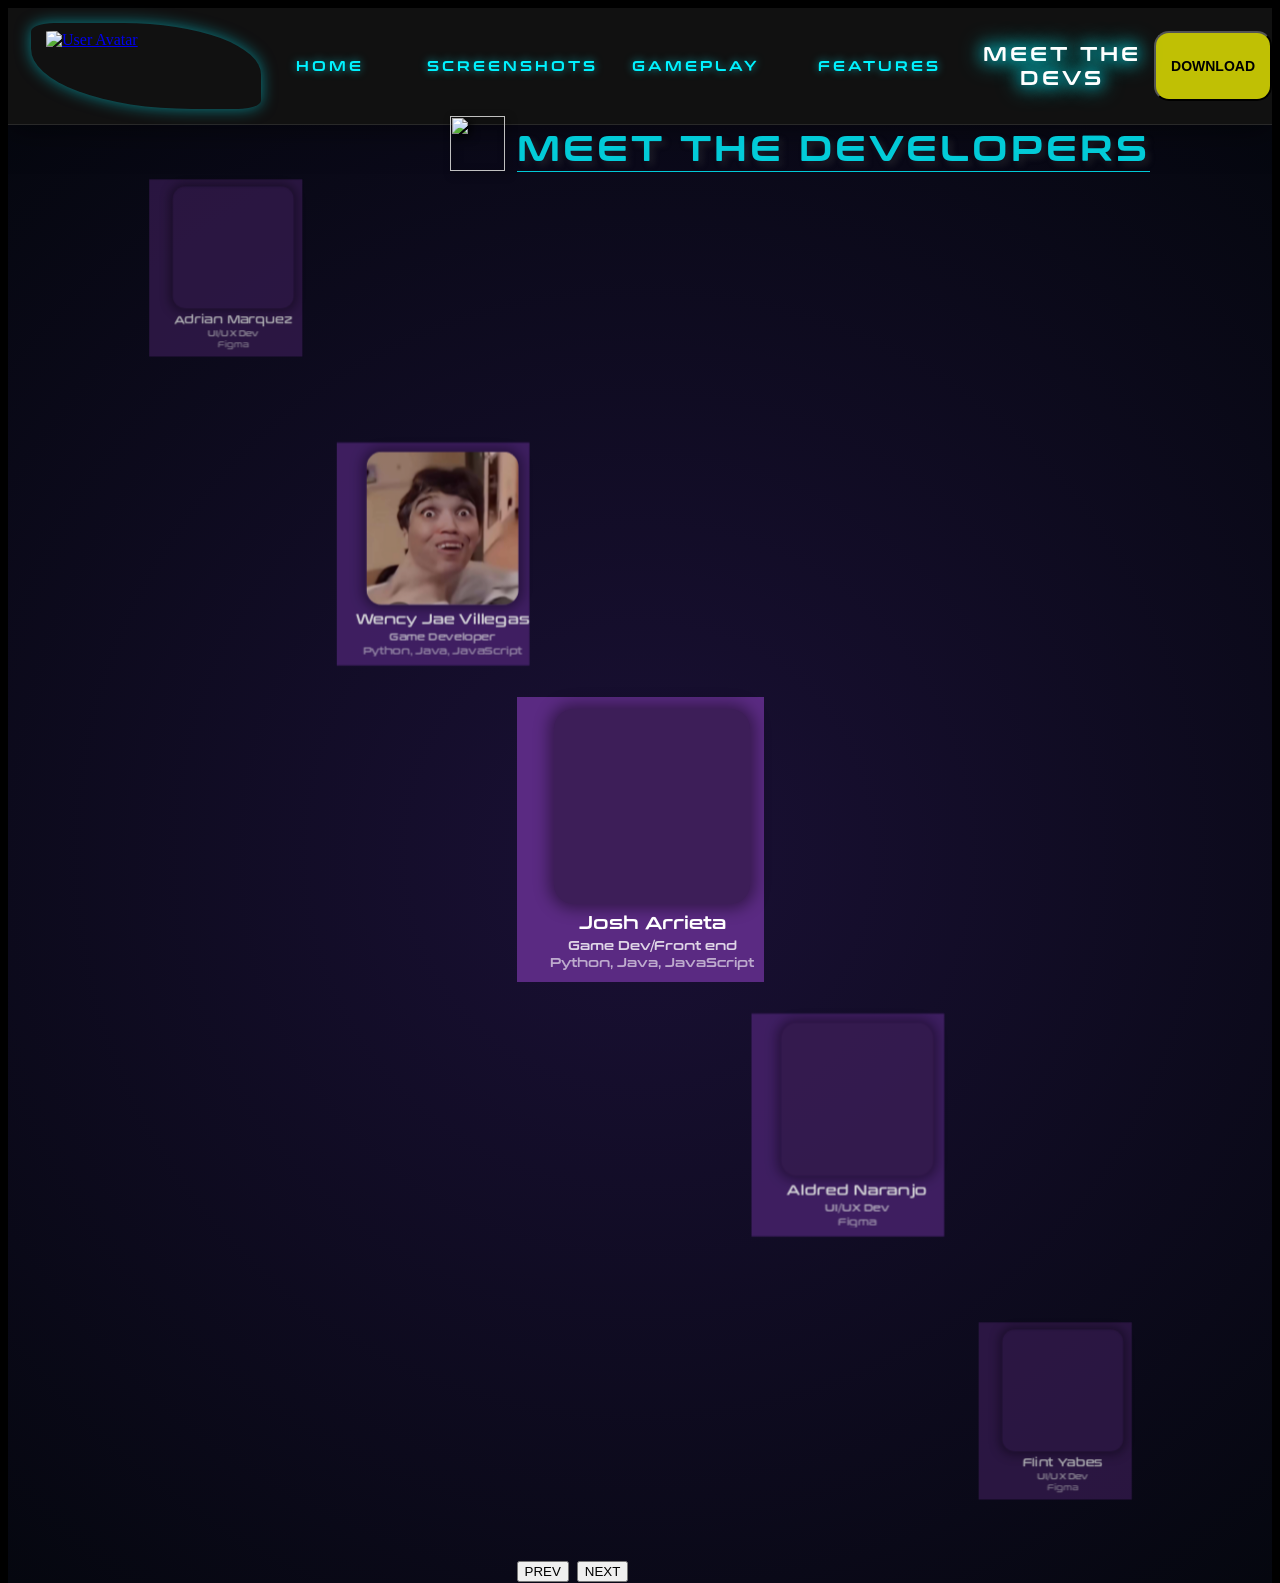
==== project/pages/devs.html @ 23be4c45 "Add files via upload" ====
<!DOCTYPE html>
<html lang="en">
<head>
    <meta charset="UTF-8">
    <meta name="viewport" content="width=device-width, initial-scale=1.0">
    <title>Tempest Vector | Screenshots</title>
    <link rel="stylesheet" href="../assets/css/main.css">
    <link rel="stylesheet" href="/assets/css/component.css">
</head>
<body>
    <header>
        <nav class="navbar">
            <div class="nav-avatar">
                <a href="../index.html"><img src="/assets/img/avatar.png" alt="User Avatar" class="avatar"></a>
            </div>

                <a href="../index.html" class="nav-link">Home<span></span></a>
                <a href="screenshot.html" class="nav-link ">Screenshots<span></span></a>
                <a href="/pages/gameplay.html" class="nav-link">Gameplay<span></span></a>
                <a href="/pages/features.html" class="nav-link ">Features<span></span></a>
                <a href="/pages/devs.html" class="nav-link active">Meet the Devs<span></span></a>

            <div class="dlbutton">
                <a href="#"><button type="button" class="download">DOWNLOAD</button></a>
            </div>
    </nav>
    </header>

    
    <section class="devs" >
        <div>
            <img src="/assets/img/devs-icon1.png" alt="" class="devs-icon">
            <h2 class="meetTheDevs">MEET THE DEVELOPERS</h2>
        </div>

        <div class="carousel-scene">
            <div class="carousel-track" id="track"></div>
            <div class="carousel-buttons">
            <button class="btn btn-prev" id="btn-prev">PREV</button>
            <button class="btn btn-next" id="btn-next">NEXT</button>
        </div>

    </section>
    <script src="../assets/js/main.js"></script>
</body>
</html>
---- project/assets/css/main.css ----
@font-face {
  font-family: 'Futuristic';
  src: url('../font/Conthrax-SemiBold.otf') format('opentype');
}

body {
    background-color: black;
    height: 100vh;
    overflow-x: hidden;
    max-width: 100%;
    /* Page transition styles */
    opacity: 0;
    transform: translateY(20px);
    transition: opacity 0.5s ease-in-out, transform 0.5s ease-in-out;
}

body.fade-in {
    opacity: 1;
    transform: translateY(0);
}

body.fade-out {
    opacity: 0;
    transform: translateY(-20px);
}

.navbar {
  display: flex;
  align-items: center;
  justify-content: space-evenly;
  background: rgba(100, 100, 100, 0.177); /* Very light transparent white */
  backdrop-filter: blur(50px); /* Blurs the background image behind the bar */
  border-bottom: 1px solid rgba(255, 255, 255, 0.1);
  
  padding: 15px 0;
  width: 100%;
  box-shadow: 0 4px 30px rgba(0, 0, 0, 0.5);
}
/* HEADER */
.nav-link {
  color: #00f2ff; /* Neon cyan color */
  text-decoration: none;
  font-family: 'Futuristic'; 
  font-size: 14px;
  text-transform: uppercase;
  letter-spacing: 3px; 
  flex: 1;
  text-align: center;
  transition: 0.3s;
  text-shadow: 0 0 8px rgba(0, 242, 255, 0.6);
  position: relative;
}

.nav-link span {
  position: absolute;
  top: 0;
  left: 0;
  width: 100%;
  height: 100%;
  z-index: -1;
  transform: scale(0);
  transition: 1s;
}

.nav-link:hover span {
  transform: scale(1);
}

.nav-link:hover, .nav-link.active {
  color: #fff;
  text-shadow: 0 0 15px #00f2ff, 0 0 25px #00f2ff;
  font-size: 20px;
}

.nav-avatar img {
  /* 
  border: 2px solid #00f2ff; #00f2ff original color */
  box-shadow: 0 0 15px rgba(0, 242, 255, 0.5);
  display: flex;
  width: 200px;
  height: 70px;
  border-radius: 10%;
  padding: 8px 15px;
  margin-left: 10%;
  border-top-right-radius: 60%;
  border-bottom-left-radius: 70%;
}

.avatar:hover{
  box-shadow: 0 0 15px rgb(0, 242, 255);
}

.download{
    padding: 15px;
    font-size: 14px;
    color: black;
    background-color: rgba(255, 255, 0, 0.736);
    border-radius: 15px;
    height: 70px;
    font-weight: bold;
    font-family: 'Futuristic' sans-serif;
}

.dlbutton {
  font-family: 'Futuristic' sans-serif;
}

.dlbutton:hover{
    background-color: white;
    font-weight: bold;
}

/* HERO SECTION */

.parallax{
  position: relative;
  display: flex;
  justify-content: center;
  align-items: center;
  height: 90vh;
  background: url('/assets/img/background-asset.png');
}

#logo{
  position: absolute;
  top: 20%;
  box-shadow: #fff;
  filter: drop-shadow(8px 8px 10px rgba(0, 0, 0, 0.29));
  pointer-events: none;
}

#ship{
  position: absolute;
  top: 55%;
  left: 30%;
  pointer-events: none;
  filter: drop-shadow(5px 5px 10px rgba(225, 255, 0, 0.264));
  transform: translateX(0)
}

/* ABOUT SECTION */

.parallax2{
  position: relative;
  display: flex;
  justify-content: center;
  align-items: center;
  height: 30vh;
  z-index: -1;
  background: radial-gradient(circle at center, #1a1035 0%, #05070f 100%);
}

#about{
  position: absolute;
  letter-spacing: 3px;
  top: 10%;
  left: 43%;
  font-family: 'Futuristic';
  text-shadow: 4px 4px 6px black;
  border-bottom: 1px solid;
  color: #00f2ffd4;
  text-shadow: 0 0 15px #000000, 0 0 25px #000000;
}

#description{
  color: white;
  font-family: 'Futuristic';
  font-size: 14px;
  letter-spacing: 2px;
  width: 900px;
  position: relative;
  right: 5%;
  text-shadow: 3px 3px 4px black;
  background: rgba(0,0,0,0.5);
  border: 1px solid rgba(0,255,255,0.2);
  padding: 15px;
  border-radius: 15px;
}

#info-icon{
  display: flex;
  width: 60px;
  height: 60px;
  position: absolute;
  top: 10%;
  left: 40%;
  filter: drop-shadow(3px 3px 4px rgb(0, 0, 0));
}

/* GAMEPLAY SECTION */

.parallax3{
  position: relative;
  display: flex;
  justify-content: center;
  align-items: center;
  height: 150vh;
  z-index: -1;

  background-color: #1a1035ad;
  background-image: linear-gradient(rgba(255,255,255,0.05) 1px, transparent 1px),
                  linear-gradient(90deg, rgba(255,255,255,0.05) 1px, transparent 1px);
  background-size: 40px 40px;
}

#gameplay{
  position: absolute;
  letter-spacing: 3px;
  top: 5%;
  left: 43%;
  font-family: 'Futuristic';
  text-shadow: 4px 4px 6px black;
  border-bottom: 1px solid;
  color: #00f2ffd4;
  text-shadow: 0 0 15px #000000, 0 0 25px #000000;  
}

#game{
  display: flex;
  width: 60px;
  height: 60px;
  position: absolute;
  top: 5%;
  left: 40%;
  filter: drop-shadow(3px 3px 4px rgb(0, 0, 0));
}

.gif1{
  box-shadow: 0 0 15px rgba(0, 242, 255, 0.5);
  display: flex;
  padding: 8px 15px;
  margin-left: 10%;
  border: 2px solid #00f2ff;
  position: absolute;
  left: 0%;
  top: 20%;
}

.gif2{
  box-shadow: 0 0 15px rgba(0, 242, 255, 0.5);
  display: flex;
  padding: 8px 15px;
  margin-left: 10%;
  border: 2px solid #ffffff;
  position: absolute;
  right: 10%;
  top: 20%;
}

.gif3{
  box-shadow: 0 0 15px rgba(0, 242, 255, 0.5);
  display: flex;
  padding: 8px 15px;
  margin-left: 10%;
  border: 2px solid yellow;
  position: relative;
  top: 25%;
  right: 5%;

}

/* DEVELOPERS SECTION */
.devs{
  background-color: #150E2B;
  background: radial-gradient(circle at center, #1a1035 0%, #05070f 100%);
  min-height: 100vh; 
  display: flex; 
  justify-content: center; 
  align-items: center; 
  color: white; 
  font-family: 'Futuristic'; 
  font-size: 24px;
}

.devs h2{
  display: flex;
  position: absolute;
  letter-spacing: 3px;
  top: 10%;
  left: 50;
  font-family: 'Futuristic';
  text-shadow: 4px 4px 6px rgba(70, 70, 70, 0.33);
  border-bottom: 1px solid;
  color: #00f2ffd4;
}

.devs-icon{
  display: flex;
  width: 55px;
  height: 55px;
  position: absolute;
  top: 12%;
  left: 35%;
  filter: drop-shadow(3px 3px 4px black) ;
}
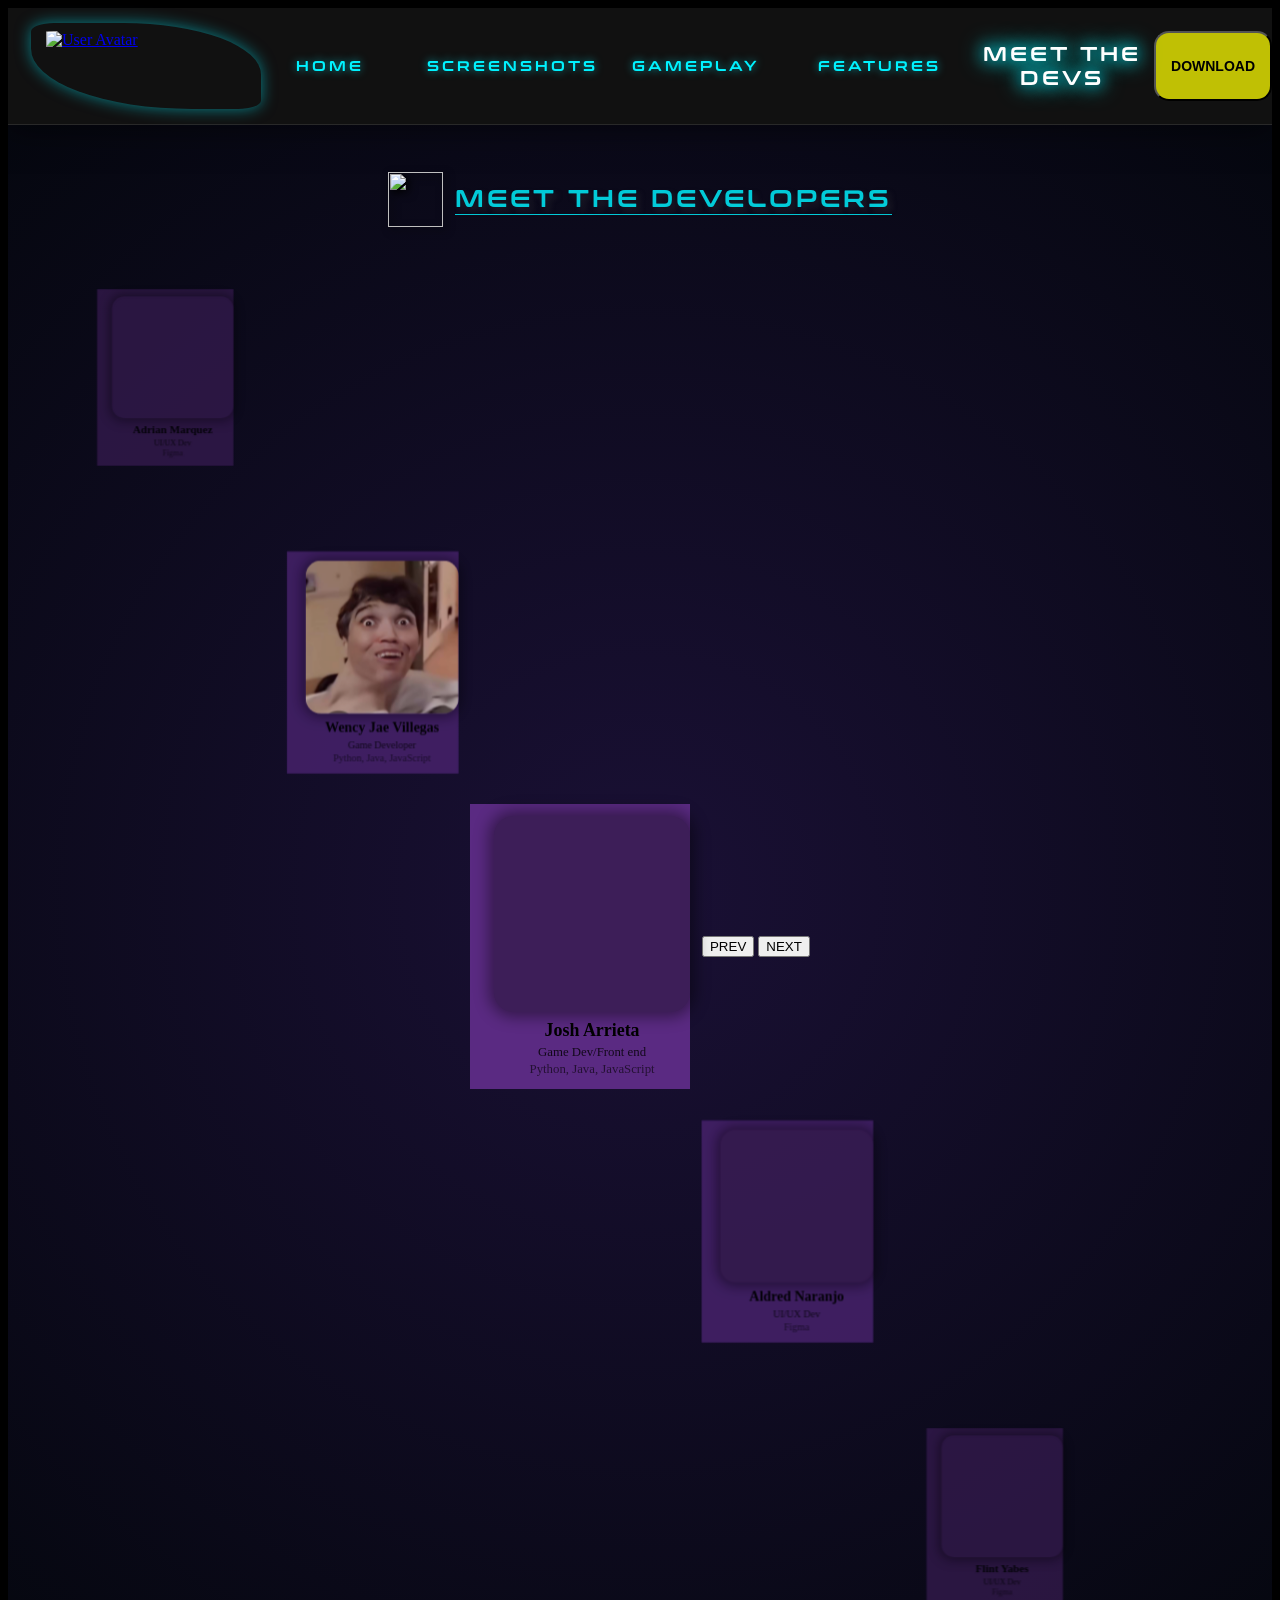
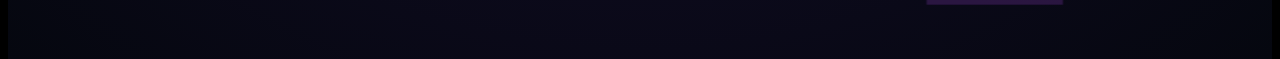
==== commit 81fa6a45: "no bugs I  HOPE" ====
--- a/project/pages/devs.html
+++ b/project/pages/devs.html
@@ -3,7 +3,7 @@
 <head>
     <meta charset="UTF-8">
     <meta name="viewport" content="width=device-width, initial-scale=1.0">
-    <title>Tempest Vector | Screenshots</title>
+    <title>Tempest Vector | Meet The Devs</title>
     <link rel="stylesheet" href="../assets/css/main.css">
     <link rel="stylesheet" href="/assets/css/component.css">
 </head>
@@ -36,8 +36,9 @@
         <div class="carousel-scene">
             <div class="carousel-track" id="track"></div>
             <div class="carousel-buttons">
-            <button class="btn btn-prev" id="btn-prev">PREV</button>
-            <button class="btn btn-next" id="btn-next">NEXT</button>
+                <button class="btn btn-prev" id="btn-prev">PREV</button>
+                <button class="btn btn-next" id="btn-next">NEXT</button>
+            </div>
         </div>
 
     </section>
--- a/project/assets/css/main.css
+++ b/project/assets/css/main.css
@@ -122,20 +122,22 @@
 }
 
 #logo{
-  position: absolute;
-  top: 20%;
+  margin-bottom: 20%;
   box-shadow: #fff;
   filter: drop-shadow(8px 8px 10px rgba(0, 0, 0, 0.29));
   pointer-events: none;
-}
+  transform: scale(0.80);
+}
+
 
 #ship{
-  position: absolute;
-  top: 55%;
-  left: 30%;
+  margin-top: 250px;
   pointer-events: none;
   filter: drop-shadow(5px 5px 10px rgba(225, 255, 0, 0.264));
-  transform: translateX(0)
+  transform: translateX(0);
+  transform: scale(0.80);
+  position: absolute;
+  
 }
 
 /* ABOUT SECTION */
@@ -149,33 +151,50 @@
   z-index: -1;
   background: radial-gradient(circle at center, #1a1035 0%, #05070f 100%);
 }
-
-#about{
+.aboutBox{
+  display: flex;
   position: absolute;
+  justify-content: center;
+  align-items: center;
+  gap: 12px;
+  top: 10%;
+}
+
+.aboutBox h2{
   letter-spacing: 3px;
-  top: 10%;
-  left: 43%;
   font-family: 'Futuristic';
   text-shadow: 4px 4px 6px black;
   border-bottom: 1px solid;
   color: #00f2ffd4;
   text-shadow: 0 0 15px #000000, 0 0 25px #000000;
-}
-
-#description{
+  display: flex;
+  border-bottom: 1px solid;
+}
+
+.aboutBox img{
+  display: flex;
+  width: 55px;
+  height: 55px;
+  filter: drop-shadow(3px 3px 4px black);
+}
+
+.parallax2 p{
   color: white;
   font-family: 'Futuristic';
   font-size: 14px;
   letter-spacing: 2px;
   width: 900px;
   position: relative;
-  right: 5%;
   text-shadow: 3px 3px 4px black;
   background: rgba(0,0,0,0.5);
   border: 1px solid rgba(0,255,255,0.2);
   padding: 15px;
   border-radius: 15px;
-}
+  min-width: 450px;
+  max-width: 1080px;
+  margin-top: 5%;
+}
+
 
 #info-icon{
   display: flex;
@@ -187,6 +206,8 @@
   filter: drop-shadow(3px 3px 4px rgb(0, 0, 0));
 }
 
+
+
 /* GAMEPLAY SECTION */
 
 .parallax3{
@@ -194,8 +215,8 @@
   display: flex;
   justify-content: center;
   align-items: center;
-  height: 150vh;
-  z-index: -1;
+  flex-direction: column;
+  padding: 60px 0;
 
   background-color: #1a1035ad;
   background-image: linear-gradient(rgba(255,255,255,0.05) 1px, transparent 1px),
@@ -203,81 +224,199 @@
   background-size: 40px 40px;
 }
 
-#gameplay{
-  position: absolute;
+.gameplay{
+  display: flex;
+  justify-content: center;
+  align-items: center;
+  gap: 12px;
+  padding-top: 20px;
+  margin-top: 30px;
+}
+
+.gameplay img{
+  display: flex;
+  width: 55px;
+  height: 55px;
+  filter: drop-shadow(3px 3px 4px black);
+}
+
+.gameplay h2{
   letter-spacing: 3px;
-  top: 5%;
-  left: 43%;
   font-family: 'Futuristic';
   text-shadow: 4px 4px 6px black;
   border-bottom: 1px solid;
   color: #00f2ffd4;
-  text-shadow: 0 0 15px #000000, 0 0 25px #000000;  
-}
-
-#game{
-  display: flex;
-  width: 60px;
-  height: 60px;
-  position: absolute;
-  top: 5%;
-  left: 40%;
-  filter: drop-shadow(3px 3px 4px rgb(0, 0, 0));
-}
-
-.gif1{
+  text-shadow: 0 0 15px #000000, 0 0 25px #000000;
+  display: flex;
+  border-bottom: 1px solid;
+}
+
+
+.gif-container {
+  display: flex;
+  justify-content: center;
+  gap: 20px;
+  flex-wrap: wrap; /* allows wrapping */
+  padding: 20px;
+  margin-top: 20px;
+}
+
+.gif-item {
+  width: 100%;
+  max-width: 500px;
+  height: auto;
+  border: 2px solid #00f2ff;
   box-shadow: 0 0 15px rgba(0, 242, 255, 0.5);
-  display: flex;
-  padding: 8px 15px;
-  margin-left: 10%;
-  border: 2px solid #00f2ff;
-  position: absolute;
-  left: 0%;
-  top: 20%;
-}
-
-.gif2{
-  box-shadow: 0 0 15px rgba(0, 242, 255, 0.5);
-  display: flex;
-  padding: 8px 15px;
-  margin-left: 10%;
-  border: 2px solid #ffffff;
-  position: absolute;
-  right: 10%;
-  top: 20%;
-}
-
-.gif3{
-  box-shadow: 0 0 15px rgba(0, 242, 255, 0.5);
-  display: flex;
-  padding: 8px 15px;
-  margin-left: 10%;
-  border: 2px solid yellow;
-  position: relative;
-  top: 25%;
-  right: 5%;
-
+}
+
+.meetDevs{
+  display: flex;
+  margin-top: 10px;
+}
+.meetDevs a{
+  text-decoration: none;
+  position: relative;
+  display: flex;
+}
+
+.meet-button:active{
+  transform: scale(0.87);
+}
+.meet-button:hover{
+  background: #00f2ff92;
+}
+
+.meet-button{
+  display: flex;
+  padding: 20px;
+  background-color: rgba(255, 255, 0, 0.843);
+  font-weight: bold;
+  border-radius: 8px;
+  font-family: 'Futuristic';
+}
+
+
+
+:root {
+    --accent-color: #00f2ff;
+    --bg-dark: #0a0a0c;
+}
+
+.features-container {
+    padding: 100px 10%;
+    background: var(--bg-dark);
+    overflow-x: hidden;
+}
+
+.feature-card {
+    display: flex;
+    align-items: center;
+    justify-content: space-between;
+    margin-bottom: 200px;
+    gap: 80px;
+    
+    /* Initial state for reveal */
+    opacity: 0;
+    transform: translateY(50px);
+    transition: all 1s cubic-bezier(0.2, 0.6, 0.3, 1);
+}
+
+/* Reveal class triggered by JS */
+.feature-card.active-scroll {
+    opacity: 1;
+    transform: translateY(0);
+}
+
+/* Alternate items */
+.feature-card:nth-child(even) {
+    flex-direction: row-reverse;
+}
+
+/* Default: Image on Right, Content on Left -> Align Text Right */
+.feature-content {
+    flex: 1;
+    font-family: 'Futuristic', sans-serif;
+    color: white;
+    text-align: right; /* Default alignment */
+}
+
+.feature-card:nth-child(even) .feature-content {
+    text-align: left;
+}
+
+/* Alternate: Image on Left, Content on Right -> Align Text Left */
+.feature-card:nth-child(even) .feature-content {
+    text-align: left;
+}
+
+/* Responsive adjustment: Center text on mobile devices */
+@media (max-width: 968px) {
+    .feature-content, 
+    .feature-card:nth-child(even) .feature-content {
+        text-align: center;
+    }
+}
+
+.feature-content h2 {
+    font-size: 2.5rem;
+    color: var(--accent-color);
+    text-transform: uppercase;
+    margin-bottom: 20px;
+    text-shadow: 0 0 15px rgba(0, 242, 255, 0.5);
+}
+
+.feature-content p {
+    font-size: 1.1rem;
+    line-height: 1.6;
+    color: #ccc;
+}
+
+.feature-media {
+    flex: 1;
+    position: relative;
+    perspective: 1000px;
+}
+
+.feature-media img {
+    width: 100%;
+    border-radius: 12px;
+    border: 1px solid rgba(0, 242, 255, 0.2);
+    box-shadow: 0 10px 30px rgba(0, 0, 0, 0.8);
+    will-change: transform;
+}
+
+@media (max-width: 968px) {
+    .feature-card, .feature-card:nth-child(even) {
+        flex-direction: column;
+        text-align: center;
+        margin-bottom: 100px;
+    }
 }
 
 /* DEVELOPERS SECTION */
+.devs > div{
+  top: 20px; 
+  left: 50%;
+  display: flex;
+  align-items: center;
+  gap: 12px;
+}
 .devs{
   background-color: #150E2B;
   background: radial-gradient(circle at center, #1a1035 0%, #05070f 100%);
   min-height: 100vh; 
-  display: flex; 
-  justify-content: center; 
-  align-items: center; 
-  color: white; 
-  font-family: 'Futuristic'; 
-  font-size: 24px;
+  display: flex;
+  flex-direction: column;
+  align-items: center;
+  justify-content: flex-start; 
+  padding-top: 40px;           
+  min-height: 100vh;
+  margin-bottom: 50px;
 }
 
 .devs h2{
   display: flex;
-  position: absolute;
   letter-spacing: 3px;
-  top: 10%;
-  left: 50;
   font-family: 'Futuristic';
   text-shadow: 4px 4px 6px rgba(70, 70, 70, 0.33);
   border-bottom: 1px solid;
@@ -288,8 +427,6 @@
   display: flex;
   width: 55px;
   height: 55px;
-  position: absolute;
-  top: 12%;
-  left: 35%;
   filter: drop-shadow(3px 3px 4px black) ;
-}+}
+
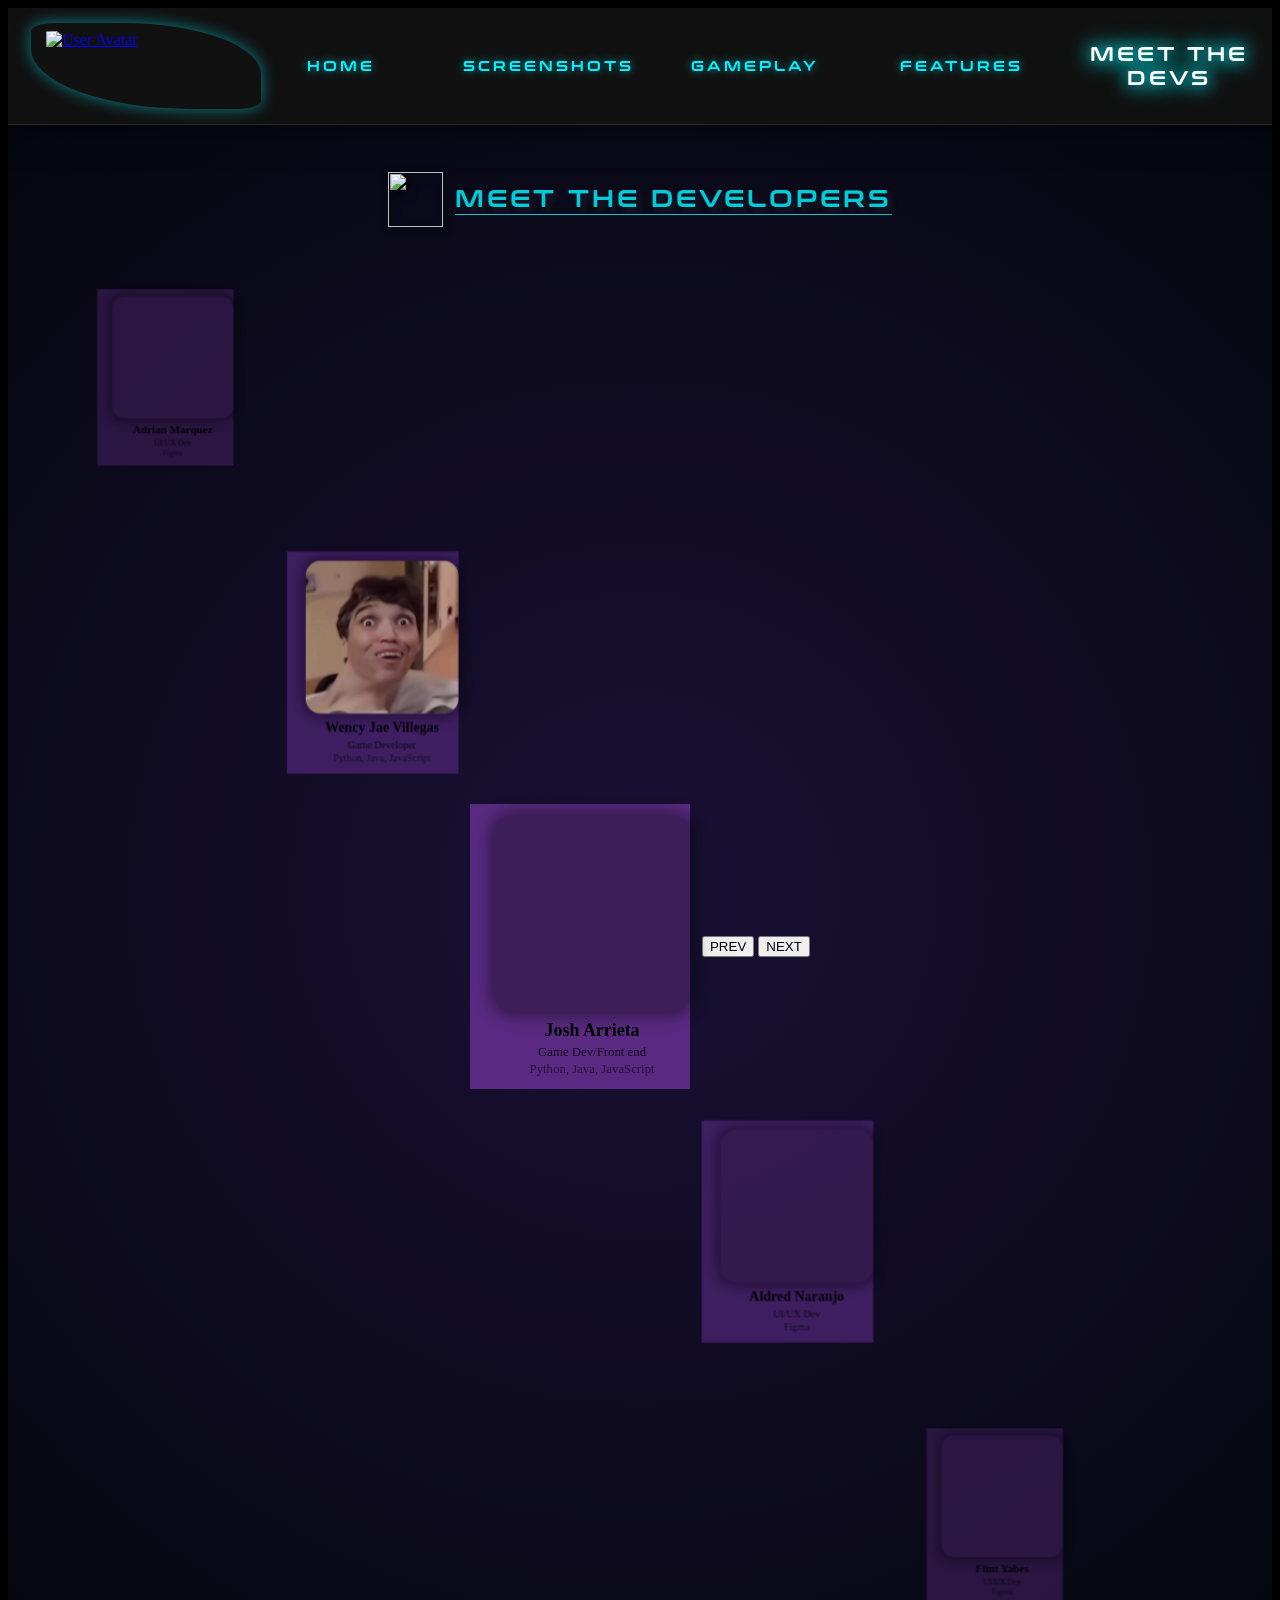
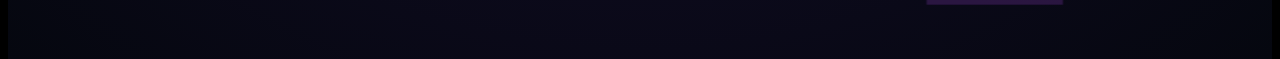
==== commit 254d4279: "Add files via upload" ====
--- a/project/pages/devs.html
+++ b/project/pages/devs.html
@@ -20,9 +20,7 @@
                 <a href="/pages/features.html" class="nav-link ">Features<span></span></a>
                 <a href="/pages/devs.html" class="nav-link active">Meet the Devs<span></span></a>
 
-            <div class="dlbutton">
-                <a href="#"><button type="button" class="download">DOWNLOAD</button></a>
-            </div>
+            
     </nav>
     </header>
 
--- a/project/assets/css/main.css
+++ b/project/assets/css/main.css
@@ -90,25 +90,24 @@
   box-shadow: 0 0 15px rgb(0, 242, 255);
 }
 
-.download{
-    padding: 15px;
-    font-size: 14px;
-    color: black;
-    background-color: rgba(255, 255, 0, 0.736);
-    border-radius: 15px;
-    height: 70px;
-    font-weight: bold;
-    font-family: 'Futuristic' sans-serif;
-}
-
-.dlbutton {
-  font-family: 'Futuristic' sans-serif;
-}
-
-.dlbutton:hover{
-    background-color: white;
-    font-weight: bold;
-}
+.play-button{
+  padding: 20px;
+  background-color: #00FFA3;
+  color: #0A0A0A;
+  border-radius: 8px;
+  letter-spacing: 4px;
+  font-family: 'Futuristic';
+  font-weight: bold;
+}
+
+.play-button:hover{
+  box-shadow: 0 0 15px #37ff14;
+}
+
+.play-button:active{
+  transform: scale(0.97)
+}
+
 
 /* HERO SECTION */
 
@@ -283,16 +282,17 @@
   transform: scale(0.87);
 }
 .meet-button:hover{
-  background: #00f2ff92;
+  box-shadow: 0 0 15px 5px rgba(0, 213, 255, 0.327);
 }
 
 .meet-button{
   display: flex;
-  padding: 20px;
-  background-color: rgba(255, 255, 0, 0.843);
+  padding: 12px;
+  background-color: #00E5FF;
   font-weight: bold;
   border-radius: 8px;
   font-family: 'Futuristic';
+  box-shadow: 10px 10px 5px rgba(0, 0, 0, 0.3);
 }
 
 
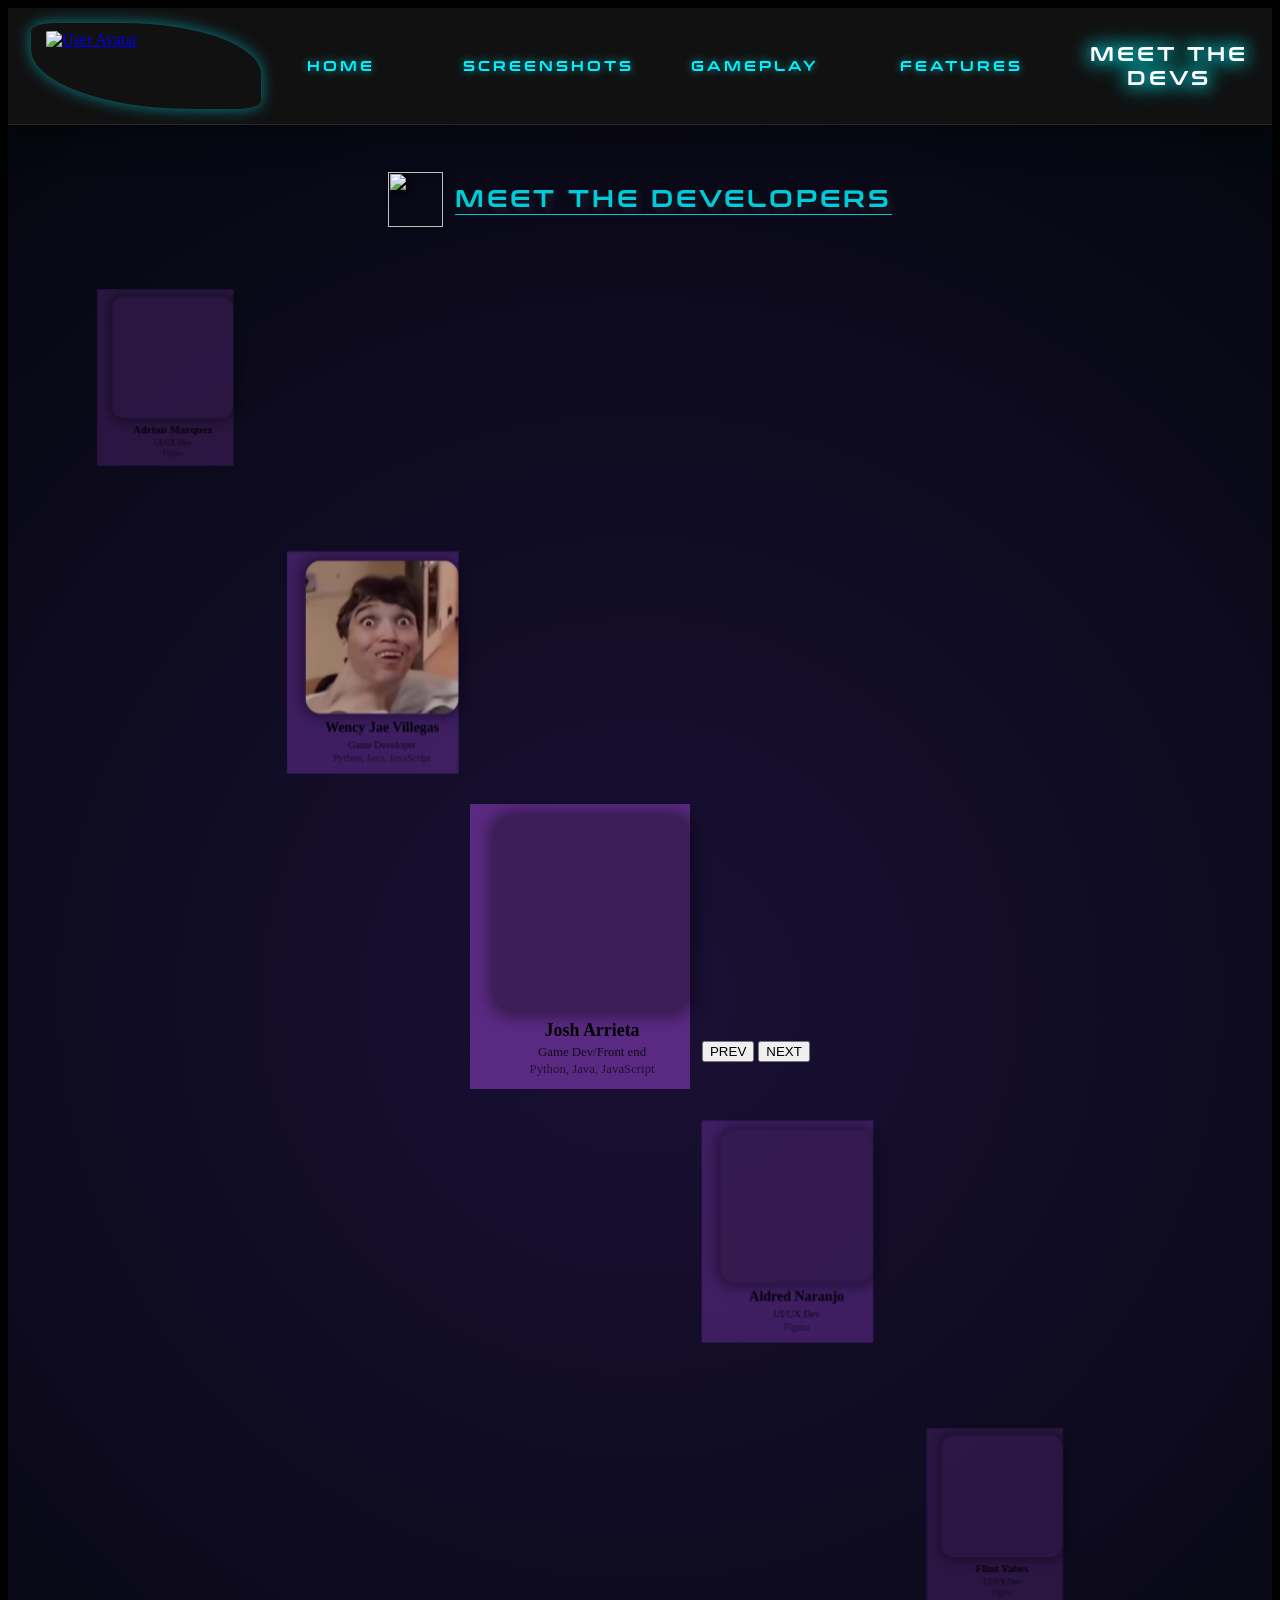
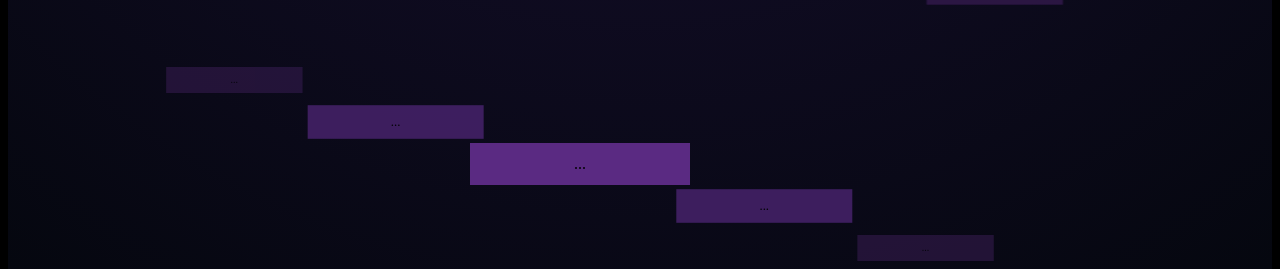
==== commit e9e576c8: "added enemies below" ====
--- a/project/pages/devs.html
+++ b/project/pages/devs.html
@@ -1,45 +1,45 @@
-<!DOCTYPE html>
-<html lang="en">
-<head>
-    <meta charset="UTF-8">
-    <meta name="viewport" content="width=device-width, initial-scale=1.0">
-    <title>Tempest Vector | Meet The Devs</title>
-    <link rel="stylesheet" href="../assets/css/main.css">
-    <link rel="stylesheet" href="/assets/css/component.css">
-</head>
-<body>
-    <header>
-        <nav class="navbar">
-            <div class="nav-avatar">
-                <a href="../index.html"><img src="/assets/img/avatar.png" alt="User Avatar" class="avatar"></a>
-            </div>
-
-                <a href="../index.html" class="nav-link">Home<span></span></a>
-                <a href="screenshot.html" class="nav-link ">Screenshots<span></span></a>
-                <a href="/pages/gameplay.html" class="nav-link">Gameplay<span></span></a>
-                <a href="/pages/features.html" class="nav-link ">Features<span></span></a>
-                <a href="/pages/devs.html" class="nav-link active">Meet the Devs<span></span></a>
-
-            
-    </nav>
-    </header>
-
-    
-    <section class="devs" >
-        <div>
-            <img src="/assets/img/devs-icon1.png" alt="" class="devs-icon">
-            <h2 class="meetTheDevs">MEET THE DEVELOPERS</h2>
-        </div>
-
-        <div class="carousel-scene">
-            <div class="carousel-track" id="track"></div>
-            <div class="carousel-buttons">
-                <button class="btn btn-prev" id="btn-prev">PREV</button>
-                <button class="btn btn-next" id="btn-next">NEXT</button>
-            </div>
-        </div>
-
-    </section>
-    <script src="../assets/js/main.js"></script>
-</body>
-</html>
+<!DOCTYPE html>
+<html lang="en">
+<head>
+    <meta charset="UTF-8">
+    <meta name="viewport" content="width=device-width, initial-scale=1.0">
+    <title>Tempest Vector | Meet The Devs</title>
+    <link rel="stylesheet" href="../assets/css/main.css">
+    <link rel="stylesheet" href="/assets/css/component.css">
+</head>
+<body>
+    <header>
+        <nav class="navbar">
+            <div class="nav-avatar">
+                <a href="../index.html"><img src="/assets/img/avatar.png" alt="User Avatar" class="avatar"></a>
+            </div>
+
+                <a href="../index.html" class="nav-link">Home<span></span></a>
+                <a href="screenshot.html" class="nav-link ">Screenshots<span></span></a>
+                <a href="/pages/gameplay.html" class="nav-link">Gameplay<span></span></a>
+                <a href="/pages/features.html" class="nav-link ">Features<span></span></a>
+                <a href="/pages/devs.html" class="nav-link active">Meet the Devs<span></span></a>
+
+            
+    </nav>
+    </header>
+
+    
+    <section class="devs" >
+        <div>
+            <img src="/assets/img/devs-icon1.png" alt="" class="devs-icon">
+            <h2 class="meetTheDevs">MEET THE DEVELOPERS</h2>
+        </div>
+
+        <div class="carousel-scene">
+            <div class="carousel-track" id="track"></div>
+            <div class="carousel-buttons">
+                <button class="btn btn-prev" id="btn-prev">PREV</button>
+                <button class="btn btn-next" id="btn-next">NEXT</button>
+            </div>
+        </div>
+
+    </section>
+    <script src="../assets/js/main.js"></script>
+</body>
+</html>
--- a/project/assets/css/main.css
+++ b/project/assets/css/main.css
@@ -1,432 +1,499 @@
-@font-face {
-  font-family: 'Futuristic';
-  src: url('../font/Conthrax-SemiBold.otf') format('opentype');
-}
-
-body {
-    background-color: black;
-    height: 100vh;
-    overflow-x: hidden;
-    max-width: 100%;
-    /* Page transition styles */
-    opacity: 0;
-    transform: translateY(20px);
-    transition: opacity 0.5s ease-in-out, transform 0.5s ease-in-out;
-}
-
-body.fade-in {
-    opacity: 1;
-    transform: translateY(0);
-}
-
-body.fade-out {
-    opacity: 0;
-    transform: translateY(-20px);
-}
-
-.navbar {
-  display: flex;
-  align-items: center;
-  justify-content: space-evenly;
-  background: rgba(100, 100, 100, 0.177); /* Very light transparent white */
-  backdrop-filter: blur(50px); /* Blurs the background image behind the bar */
-  border-bottom: 1px solid rgba(255, 255, 255, 0.1);
-  
-  padding: 15px 0;
-  width: 100%;
-  box-shadow: 0 4px 30px rgba(0, 0, 0, 0.5);
-}
-/* HEADER */
-.nav-link {
-  color: #00f2ff; /* Neon cyan color */
-  text-decoration: none;
-  font-family: 'Futuristic'; 
-  font-size: 14px;
-  text-transform: uppercase;
-  letter-spacing: 3px; 
-  flex: 1;
-  text-align: center;
-  transition: 0.3s;
-  text-shadow: 0 0 8px rgba(0, 242, 255, 0.6);
-  position: relative;
-}
-
-.nav-link span {
-  position: absolute;
-  top: 0;
-  left: 0;
-  width: 100%;
-  height: 100%;
-  z-index: -1;
-  transform: scale(0);
-  transition: 1s;
-}
-
-.nav-link:hover span {
-  transform: scale(1);
-}
-
-.nav-link:hover, .nav-link.active {
-  color: #fff;
-  text-shadow: 0 0 15px #00f2ff, 0 0 25px #00f2ff;
-  font-size: 20px;
-}
-
-.nav-avatar img {
-  /* 
-  border: 2px solid #00f2ff; #00f2ff original color */
-  box-shadow: 0 0 15px rgba(0, 242, 255, 0.5);
-  display: flex;
-  width: 200px;
-  height: 70px;
-  border-radius: 10%;
-  padding: 8px 15px;
-  margin-left: 10%;
-  border-top-right-radius: 60%;
-  border-bottom-left-radius: 70%;
-}
-
-.avatar:hover{
-  box-shadow: 0 0 15px rgb(0, 242, 255);
-}
-
-.play-button{
-  padding: 20px;
-  background-color: #00FFA3;
-  color: #0A0A0A;
-  border-radius: 8px;
-  letter-spacing: 4px;
-  font-family: 'Futuristic';
-  font-weight: bold;
-}
-
-.play-button:hover{
-  box-shadow: 0 0 15px #37ff14;
-}
-
-.play-button:active{
-  transform: scale(0.97)
-}
-
-
-/* HERO SECTION */
-
-.parallax{
-  position: relative;
-  display: flex;
-  justify-content: center;
-  align-items: center;
-  height: 90vh;
-  background: url('/assets/img/background-asset.png');
-}
-
-#logo{
-  margin-bottom: 20%;
-  box-shadow: #fff;
-  filter: drop-shadow(8px 8px 10px rgba(0, 0, 0, 0.29));
-  pointer-events: none;
-  transform: scale(0.80);
-}
-
-
-#ship{
-  margin-top: 250px;
-  pointer-events: none;
-  filter: drop-shadow(5px 5px 10px rgba(225, 255, 0, 0.264));
-  transform: translateX(0);
-  transform: scale(0.80);
-  position: absolute;
-  
-}
-
-/* ABOUT SECTION */
-
-.parallax2{
-  position: relative;
-  display: flex;
-  justify-content: center;
-  align-items: center;
-  height: 30vh;
-  z-index: -1;
-  background: radial-gradient(circle at center, #1a1035 0%, #05070f 100%);
-}
-.aboutBox{
-  display: flex;
-  position: absolute;
-  justify-content: center;
-  align-items: center;
-  gap: 12px;
-  top: 10%;
-}
-
-.aboutBox h2{
-  letter-spacing: 3px;
-  font-family: 'Futuristic';
-  text-shadow: 4px 4px 6px black;
-  border-bottom: 1px solid;
-  color: #00f2ffd4;
-  text-shadow: 0 0 15px #000000, 0 0 25px #000000;
-  display: flex;
-  border-bottom: 1px solid;
-}
-
-.aboutBox img{
-  display: flex;
-  width: 55px;
-  height: 55px;
-  filter: drop-shadow(3px 3px 4px black);
-}
-
-.parallax2 p{
-  color: white;
-  font-family: 'Futuristic';
-  font-size: 14px;
-  letter-spacing: 2px;
-  width: 900px;
-  position: relative;
-  text-shadow: 3px 3px 4px black;
-  background: rgba(0,0,0,0.5);
-  border: 1px solid rgba(0,255,255,0.2);
-  padding: 15px;
-  border-radius: 15px;
-  min-width: 450px;
-  max-width: 1080px;
-  margin-top: 5%;
-}
-
-
-#info-icon{
-  display: flex;
-  width: 60px;
-  height: 60px;
-  position: absolute;
-  top: 10%;
-  left: 40%;
-  filter: drop-shadow(3px 3px 4px rgb(0, 0, 0));
-}
-
-
-
-/* GAMEPLAY SECTION */
-
-.parallax3{
-  position: relative;
-  display: flex;
-  justify-content: center;
-  align-items: center;
-  flex-direction: column;
-  padding: 60px 0;
-
-  background-color: #1a1035ad;
-  background-image: linear-gradient(rgba(255,255,255,0.05) 1px, transparent 1px),
-                  linear-gradient(90deg, rgba(255,255,255,0.05) 1px, transparent 1px);
-  background-size: 40px 40px;
-}
-
-.gameplay{
-  display: flex;
-  justify-content: center;
-  align-items: center;
-  gap: 12px;
-  padding-top: 20px;
-  margin-top: 30px;
-}
-
-.gameplay img{
-  display: flex;
-  width: 55px;
-  height: 55px;
-  filter: drop-shadow(3px 3px 4px black);
-}
-
-.gameplay h2{
-  letter-spacing: 3px;
-  font-family: 'Futuristic';
-  text-shadow: 4px 4px 6px black;
-  border-bottom: 1px solid;
-  color: #00f2ffd4;
-  text-shadow: 0 0 15px #000000, 0 0 25px #000000;
-  display: flex;
-  border-bottom: 1px solid;
-}
-
-
-.gif-container {
-  display: flex;
-  justify-content: center;
-  gap: 20px;
-  flex-wrap: wrap; /* allows wrapping */
-  padding: 20px;
-  margin-top: 20px;
-}
-
-.gif-item {
-  width: 100%;
-  max-width: 500px;
-  height: auto;
-  border: 2px solid #00f2ff;
-  box-shadow: 0 0 15px rgba(0, 242, 255, 0.5);
-}
-
-.meetDevs{
-  display: flex;
-  margin-top: 10px;
-}
-.meetDevs a{
-  text-decoration: none;
-  position: relative;
-  display: flex;
-}
-
-.meet-button:active{
-  transform: scale(0.87);
-}
-.meet-button:hover{
-  box-shadow: 0 0 15px 5px rgba(0, 213, 255, 0.327);
-}
-
-.meet-button{
-  display: flex;
-  padding: 12px;
-  background-color: #00E5FF;
-  font-weight: bold;
-  border-radius: 8px;
-  font-family: 'Futuristic';
-  box-shadow: 10px 10px 5px rgba(0, 0, 0, 0.3);
-}
-
-
-
-:root {
-    --accent-color: #00f2ff;
-    --bg-dark: #0a0a0c;
-}
-
-.features-container {
-    padding: 100px 10%;
-    background: var(--bg-dark);
-    overflow-x: hidden;
-}
-
-.feature-card {
-    display: flex;
-    align-items: center;
-    justify-content: space-between;
-    margin-bottom: 200px;
-    gap: 80px;
-    
-    /* Initial state for reveal */
-    opacity: 0;
-    transform: translateY(50px);
-    transition: all 1s cubic-bezier(0.2, 0.6, 0.3, 1);
-}
-
-/* Reveal class triggered by JS */
-.feature-card.active-scroll {
-    opacity: 1;
-    transform: translateY(0);
-}
-
-/* Alternate items */
-.feature-card:nth-child(even) {
-    flex-direction: row-reverse;
-}
-
-/* Default: Image on Right, Content on Left -> Align Text Right */
-.feature-content {
-    flex: 1;
-    font-family: 'Futuristic', sans-serif;
-    color: white;
-    text-align: right; /* Default alignment */
-}
-
-.feature-card:nth-child(even) .feature-content {
-    text-align: left;
-}
-
-/* Alternate: Image on Left, Content on Right -> Align Text Left */
-.feature-card:nth-child(even) .feature-content {
-    text-align: left;
-}
-
-/* Responsive adjustment: Center text on mobile devices */
-@media (max-width: 968px) {
-    .feature-content, 
-    .feature-card:nth-child(even) .feature-content {
-        text-align: center;
-    }
-}
-
-.feature-content h2 {
-    font-size: 2.5rem;
-    color: var(--accent-color);
-    text-transform: uppercase;
-    margin-bottom: 20px;
-    text-shadow: 0 0 15px rgba(0, 242, 255, 0.5);
-}
-
-.feature-content p {
-    font-size: 1.1rem;
-    line-height: 1.6;
-    color: #ccc;
-}
-
-.feature-media {
-    flex: 1;
-    position: relative;
-    perspective: 1000px;
-}
-
-.feature-media img {
-    width: 100%;
-    border-radius: 12px;
-    border: 1px solid rgba(0, 242, 255, 0.2);
-    box-shadow: 0 10px 30px rgba(0, 0, 0, 0.8);
-    will-change: transform;
-}
-
-@media (max-width: 968px) {
-    .feature-card, .feature-card:nth-child(even) {
-        flex-direction: column;
-        text-align: center;
-        margin-bottom: 100px;
-    }
-}
-
-/* DEVELOPERS SECTION */
-.devs > div{
-  top: 20px; 
-  left: 50%;
-  display: flex;
-  align-items: center;
-  gap: 12px;
-}
-.devs{
-  background-color: #150E2B;
-  background: radial-gradient(circle at center, #1a1035 0%, #05070f 100%);
-  min-height: 100vh; 
-  display: flex;
-  flex-direction: column;
-  align-items: center;
-  justify-content: flex-start; 
-  padding-top: 40px;           
-  min-height: 100vh;
-  margin-bottom: 50px;
-}
-
-.devs h2{
-  display: flex;
-  letter-spacing: 3px;
-  font-family: 'Futuristic';
-  text-shadow: 4px 4px 6px rgba(70, 70, 70, 0.33);
-  border-bottom: 1px solid;
-  color: #00f2ffd4;
-}
-
-.devs-icon{
-  display: flex;
-  width: 55px;
-  height: 55px;
-  filter: drop-shadow(3px 3px 4px black) ;
-}
-
+@font-face {
+  font-family: 'Futuristic';
+  src: url('../font/Conthrax-SemiBold.otf') format('opentype');
+}
+
+body {
+    background-color: black;
+    height: 100vh;
+    overflow-x: hidden;
+    max-width: 100%;
+    /* Page transition styles */
+    opacity: 0;
+    transform: translateY(20px);
+    transition: opacity 0.5s ease-in-out, transform 0.5s ease-in-out;
+}
+
+body.fade-in {
+    opacity: 1;
+    transform: translateY(0);
+}
+
+body.fade-out {
+    opacity: 0;
+    transform: translateY(-20px);
+}
+
+.navbar {
+  display: flex;
+  align-items: center;
+  justify-content: space-evenly;
+  background: rgba(100, 100, 100, 0.177); /* Very light transparent white */
+  backdrop-filter: blur(50px); /* Blurs the background image behind the bar */
+  border-bottom: 1px solid rgba(255, 255, 255, 0.1);
+  
+  padding: 15px 0;
+  width: 100%;
+  box-shadow: 0 4px 30px rgba(0, 0, 0, 0.5);
+}
+/* HEADER */
+.nav-link {
+  color: #00f2ff; /* Neon cyan color */
+  text-decoration: none;
+  font-family: 'Futuristic'; 
+  font-size: 14px;
+  text-transform: uppercase;
+  letter-spacing: 3px; 
+  flex: 1;
+  text-align: center;
+  transition: 0.3s;
+  text-shadow: 0 0 8px rgba(0, 242, 255, 0.6);
+  position: relative;
+}
+
+.nav-link span {
+  position: absolute;
+  top: 0;
+  left: 0;
+  width: 100%;
+  height: 100%;
+  z-index: -1;
+  transform: scale(0);
+  transition: 1s;
+}
+
+.nav-link:hover span {
+  transform: scale(1);
+}
+
+.nav-link:hover, .nav-link.active {
+  color: #fff;
+  text-shadow: 0 0 15px #00f2ff, 0 0 25px #00f2ff;
+  font-size: 20px;
+}
+
+.nav-avatar img {
+  /* 
+  border: 2px solid #00f2ff; #00f2ff original color */
+  box-shadow: 0 0 15px rgba(0, 242, 255, 0.5);
+  display: flex;
+  width: 200px;
+  height: 70px;
+  border-radius: 10%;
+  padding: 8px 15px;
+  margin-left: 10%;
+  border-top-right-radius: 60%;
+  border-bottom-left-radius: 70%;
+}
+
+.avatar:hover{
+  box-shadow: 0 0 15px rgb(0, 242, 255);
+}
+
+.play-button{
+  padding: 20px;
+  background-color: #00FFA3;
+  color: #0A0A0A;
+  border-radius: 8px;
+  letter-spacing: 4px;
+  font-family: 'Futuristic';
+  font-weight: bold;
+}
+
+.play-button:hover{
+  box-shadow: 0 0 15px #37ff14;
+}
+
+.play-button:active{
+  transform: scale(0.97)
+}
+
+
+/* HERO SECTION */
+
+.parallax{
+  position: relative;
+  display: flex;
+  justify-content: center;
+  align-items: center;
+  height: 90vh;
+  background: url('/assets/img/background-asset.png');
+}
+
+#logo{
+  margin-bottom: 20%;
+  box-shadow: #fff;
+  filter: drop-shadow(8px 8px 10px rgba(0, 0, 0, 0.29));
+  pointer-events: none;
+  transform: scale(0.80);
+}
+
+
+#ship{
+  margin-top: 250px;
+  pointer-events: none;
+  filter: drop-shadow(5px 5px 10px rgba(225, 255, 0, 0.264));
+  transform: translateX(0);
+  transform: scale(0.80);
+  position: absolute;
+  
+}
+
+/* ABOUT SECTION */
+
+.parallax2{
+  position: relative;
+  display: flex;
+  justify-content: center;
+  align-items: center;
+  height: 30vh;
+  z-index: -1;
+  background: radial-gradient(circle at center, #1a1035 0%, #05070f 100%);
+}
+.aboutBox{
+  display: flex;
+  position: absolute;
+  justify-content: center;
+  align-items: center;
+  gap: 12px;
+  top: 10%;
+}
+
+.aboutBox h2{
+  letter-spacing: 3px;
+  font-family: 'Futuristic';
+  text-shadow: 4px 4px 6px black;
+  border-bottom: 1px solid;
+  color: #00f2ffd4;
+  text-shadow: 0 0 15px #000000, 0 0 25px #000000;
+  display: flex;
+  border-bottom: 1px solid;
+}
+
+.aboutBox img{
+  display: flex;
+  width: 55px;
+  height: 55px;
+  filter: drop-shadow(3px 3px 4px black);
+}
+
+.parallax2 p{
+  color: white;
+  font-family: 'Futuristic';
+  font-size: 14px;
+  letter-spacing: 2px;
+  width: 900px;
+  position: relative;
+  text-shadow: 3px 3px 4px black;
+  background: rgba(0,0,0,0.5);
+  border: 1px solid rgba(0,255,255,0.2);
+  padding: 15px;
+  border-radius: 15px;
+  min-width: 450px;
+  max-width: 1080px;
+  margin-top: 5%;
+}
+
+
+#info-icon{
+  display: flex;
+  width: 60px;
+  height: 60px;
+  position: absolute;
+  top: 10%;
+  left: 40%;
+  filter: drop-shadow(3px 3px 4px rgb(0, 0, 0));
+}
+
+
+
+/* GAMEPLAY SECTION */
+
+.parallax3{
+  position: relative;
+  display: flex;
+  justify-content: center;
+  align-items: center;
+  flex-direction: column;
+  padding: 60px 0;
+
+  background-color: #1a1035ad;
+  background-image: linear-gradient(rgba(255,255,255,0.05) 1px, transparent 1px),
+                  linear-gradient(90deg, rgba(255,255,255,0.05) 1px, transparent 1px);
+  background-size: 40px 40px;
+}
+
+.carousel-wrapper {
+    width: 100%;
+    display: flex;
+    flex-direction: column;
+    align-items: center;
+    margin-bottom: 50px;
+}
+
+.carousel-container {
+    position: relative;
+    width: 100%;
+    height: 600px;
+    display: flex;
+    align-items: center;
+    justify-content: center;
+    overflow: hidden;
+}
+
+.carousel-caption {
+    text-align: center;
+    margin-top: -20px;
+    margin-bottom: 60px;
+    font-family: 'Futuristic', sans-serif;
+    color: #fff;
+    min-height: 80px; /* Prevents layout jump when text changes */
+    text-shadow: 0 0 10px rgba(0, 242, 255, 0.5);
+}
+
+.carousel-caption h3 {
+    color: #00f2ff;
+    text-transform: uppercase;
+    letter-spacing: 2px;
+    margin-bottom: 5px;
+}
+
+.carousel-caption p {
+    font-size: 14px;
+    color: #ccc;
+    max-width: 600px;
+    margin: 0 auto;
+}
+
+#ss-track {
+    position: relative;
+    width: 100%;
+    height: 100%;
+    display: flex;
+    align-items: center;
+    justify-content: center;
+}
+
+/* Screenshot Card Style */
+.ss-card {
+    position: absolute;
+    width: 400px; 
+    height: 450px;
+    background-color: #1a1035;
+    border-radius: 15px;
+    overflow: hidden;
+    border: 2px solid #00f2ff;
+    box-shadow: 0 0 20px rgba(0, 242, 255, 0.3);
+    transition: all 0.5s ease-out;
+    cursor: pointer;
+}
+
+.ss-card img {
+    width: 100%;
+    height: 100%;
+    object-fit: scale-down;
+}
+
+.nav-btn {
+    position: absolute;
+    z-index: 10;
+    background: rgba(0, 242, 255, 0.2);
+    border: 1px solid #00f2ff;
+    color: white;
+    padding: 20px 15px;
+    cursor: pointer;
+    font-size: 20px;
+    transition: 0.3s;
+}
+
+#ss-prev { left: 5%; }
+#ss-next { right: 5%; }
+
+.nav-btn:hover { background: #00f2ff; color: black; }
+
+@media (max-width: 768px) {
+    .ss-card { width: 280px; height: 160px; }
+}
+
+.meetDevs{
+  display: flex;
+  margin-top: 10px;
+}
+.meetDevs a{
+  text-decoration: none;
+  position: relative;
+  display: flex;
+}
+
+.meet-button:active{
+  transform: scale(0.87);
+}
+.meet-button:hover{
+  box-shadow: 0 0 15px 5px rgba(0, 213, 255, 0.327);
+}
+
+.meet-button{
+  display: flex;
+  padding: 12px;
+  background-color: #00E5FF;
+  font-weight: bold;
+  border-radius: 8px;
+  font-family: 'Futuristic';
+  box-shadow: 10px 10px 5px rgba(0, 0, 0, 0.3);
+}
+
+
+/* KEY FEATURES */
+:root {
+    --accent-color: #00f2ff;
+    --bg-dark: #0a0a0c;
+}
+
+.features-container {
+    padding: 100px 10%;
+    background: var(--bg-dark);
+    overflow-x: hidden;
+}
+
+.main-title {
+    text-align: center;
+    width: 100%;
+    margin-bottom: 100px;
+}
+
+.main-title h1 {
+    display: inline-block; 
+    border-bottom: 2px solid var(--accent-color);
+    padding-bottom: 10px;
+    font-size: 4rem; 
+    color: var(--accent-color);
+    font-family: 'Futuristic', sans-serif;
+    text-transform: uppercase;
+    margin-bottom: 80px; 
+    text-shadow: 0 0 15px rgba(0, 242, 255, 0.5);
+    text-align: center; 
+    letter-spacing: 5px;
+}
+
+.feature-card {
+    display: flex;
+    align-items: center;
+    justify-content: space-between;
+    margin-bottom: 200px;
+    gap: 80px;
+    
+    /* Initial state for reveal */
+    opacity: 0;
+    transform: translateY(50px);
+    transition: all 1s cubic-bezier(0.2, 0.6, 0.3, 1);
+}
+
+/* Reveal class triggered by JS */
+.feature-card.active-scroll {
+    opacity: 1;
+    transform: translateY(0);
+}
+
+/* Alternate items */
+.feature-card:nth-child(even) {
+    flex-direction: row-reverse;
+}
+
+/* Default: Image on Right, Content on Left -> Align Text Right */
+.feature-content {
+    flex: 1;
+    font-family: 'Futuristic', sans-serif;
+    color: white;
+    text-align: right; /* Default alignment */
+}
+
+.feature-card:nth-child(even) .feature-content {
+    text-align: left;
+}
+
+/* Alternate: Image on Left, Content on Right -> Align Text Left */
+.feature-card:nth-child(even) .feature-content {
+    text-align: left;
+}
+
+/* Responsive adjustment: Center text on mobile devices */
+@media (max-width: 968px) {
+    .feature-content, 
+    .feature-card:nth-child(even) .feature-content {
+        text-align: center;
+    }
+}
+
+.feature-content h2 {
+    font-size: 2.5rem;
+    color: var(--accent-color);
+    text-transform: uppercase;
+    margin-bottom: 20px;
+    text-shadow: 0 0 15px rgba(0, 242, 255, 0.5);
+}
+
+.feature-content p {
+    font-size: 1.1rem;
+    line-height: 1.6;
+    color: #ccc;
+}
+
+.feature-media {
+    flex: 1;
+    position: relative;
+    perspective: 1000px;
+}
+
+.feature-media img {
+    width: 100%;
+    border-radius: 12px;
+    border: 1px solid rgba(0, 242, 255, 0.2);
+    box-shadow: 0 10px 30px rgba(0, 0, 0, 0.8);
+    will-change: transform;
+}
+
+@media (max-width: 968px) {
+    .feature-card, .feature-card:nth-child(even) {
+        flex-direction: column;
+        text-align: center;
+        margin-bottom: 100px;
+    }
+}
+
+/* DEVELOPERS SECTION */
+.devs > div{
+  top: 20px; 
+  left: 50%;
+  display: flex;
+  align-items: center;
+  gap: 12px;
+}
+.devs{
+  background-color: #150E2B;
+  background: radial-gradient(circle at center, #1a1035 0%, #05070f 100%);
+  min-height: 100vh; 
+  display: flex;
+  flex-direction: column;
+  align-items: center;
+  justify-content: flex-start; 
+  padding-top: 40px;           
+  min-height: 100vh;
+  margin-bottom: 50px;
+}
+
+.devs h2{
+  display: flex;
+  letter-spacing: 3px;
+  font-family: 'Futuristic';
+  text-shadow: 4px 4px 6px rgba(70, 70, 70, 0.33);
+  border-bottom: 1px solid;
+  color: #00f2ffd4;
+}
+
+.devs-icon{
+  display: flex;
+  width: 55px;
+  height: 55px;
+  filter: drop-shadow(3px 3px 4px black) ;
+}
+
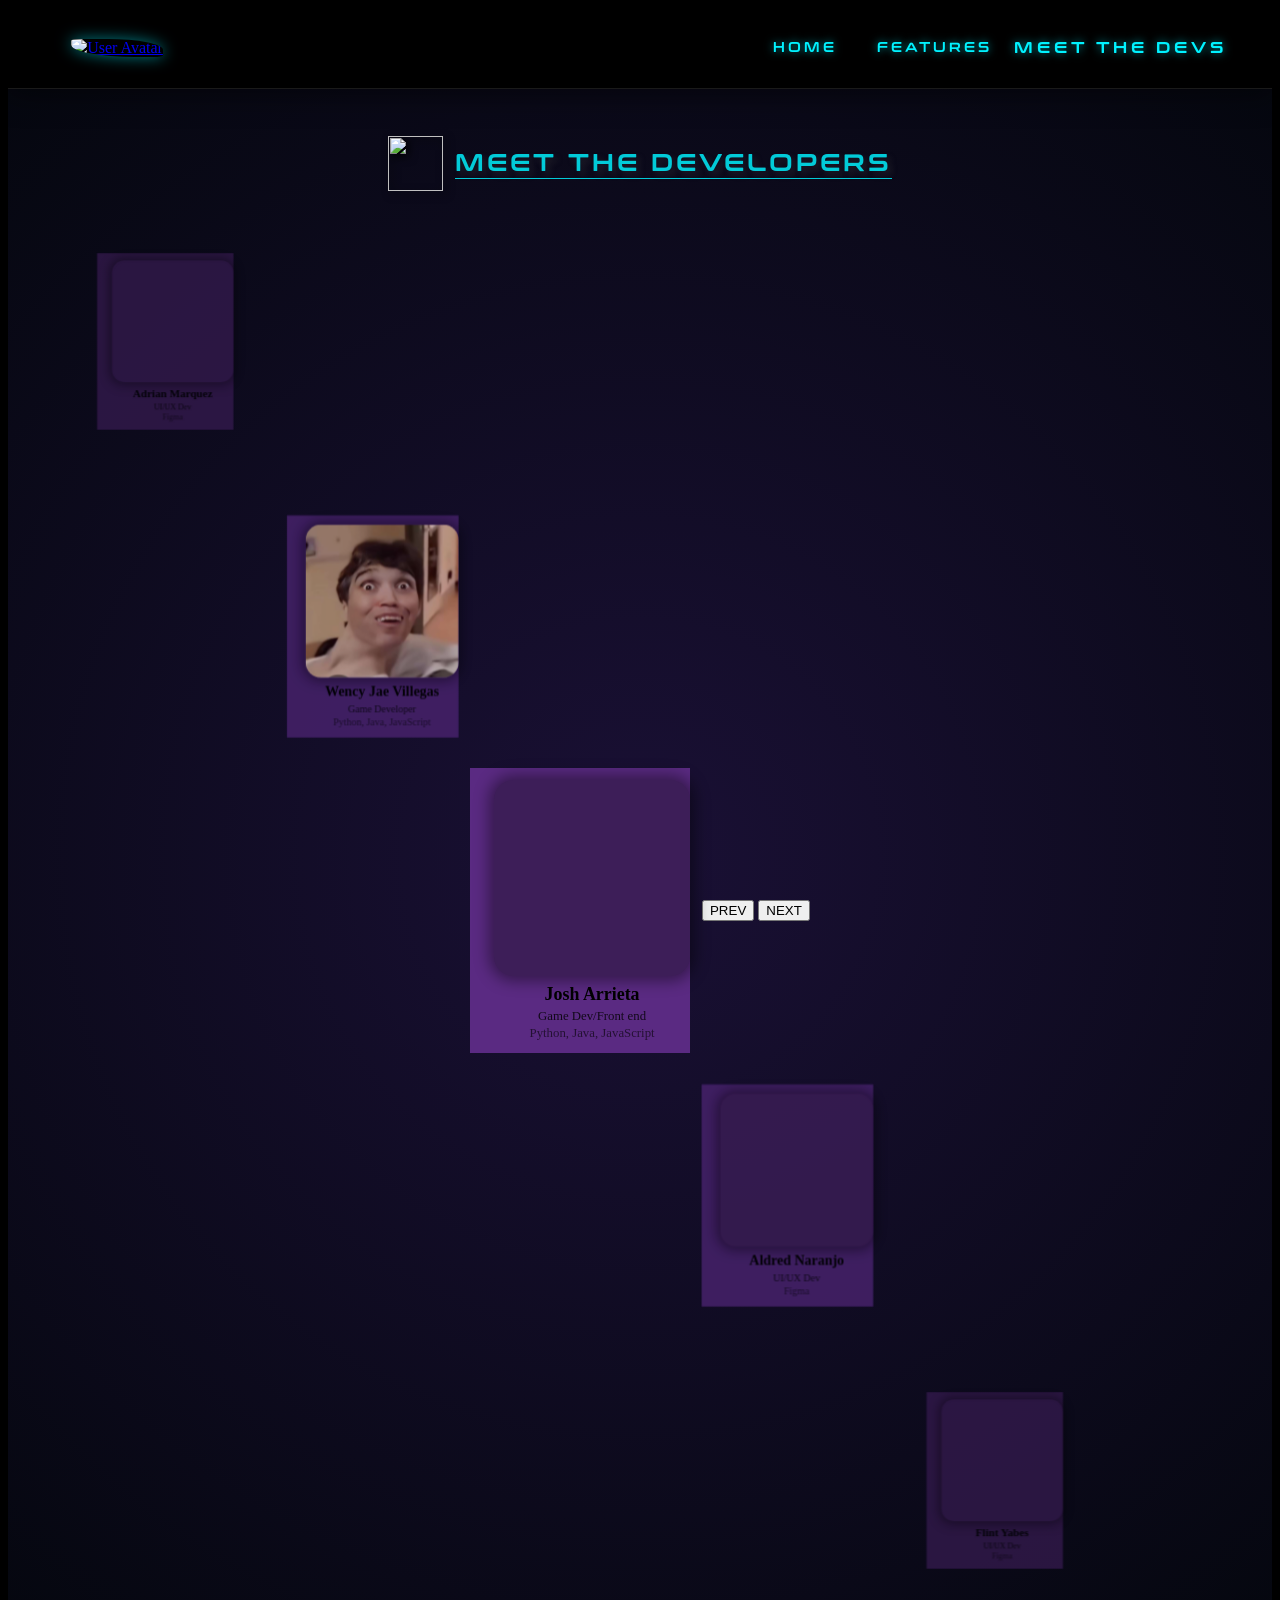
==== commit 6936fe91: "Add files via upload" ====
--- a/project/pages/devs.html
+++ b/project/pages/devs.html
@@ -1,45 +1,47 @@
-<!DOCTYPE html>
-<html lang="en">
-<head>
-    <meta charset="UTF-8">
-    <meta name="viewport" content="width=device-width, initial-scale=1.0">
-    <title>Tempest Vector | Meet The Devs</title>
-    <link rel="stylesheet" href="../assets/css/main.css">
-    <link rel="stylesheet" href="/assets/css/component.css">
-</head>
-<body>
-    <header>
-        <nav class="navbar">
-            <div class="nav-avatar">
-                <a href="../index.html"><img src="/assets/img/avatar.png" alt="User Avatar" class="avatar"></a>
-            </div>
-
-                <a href="../index.html" class="nav-link">Home<span></span></a>
-                <a href="screenshot.html" class="nav-link ">Screenshots<span></span></a>
-                <a href="/pages/gameplay.html" class="nav-link">Gameplay<span></span></a>
-                <a href="/pages/features.html" class="nav-link ">Features<span></span></a>
-                <a href="/pages/devs.html" class="nav-link active">Meet the Devs<span></span></a>
-
-            
-    </nav>
-    </header>
-
-    
-    <section class="devs" >
-        <div>
-            <img src="/assets/img/devs-icon1.png" alt="" class="devs-icon">
-            <h2 class="meetTheDevs">MEET THE DEVELOPERS</h2>
-        </div>
-
-        <div class="carousel-scene">
-            <div class="carousel-track" id="track"></div>
-            <div class="carousel-buttons">
-                <button class="btn btn-prev" id="btn-prev">PREV</button>
-                <button class="btn btn-next" id="btn-next">NEXT</button>
-            </div>
-        </div>
-
-    </section>
-    <script src="../assets/js/main.js"></script>
-</body>
-</html>
+<!DOCTYPE html>
+<html lang="en">
+<head>
+    <meta charset="UTF-8">
+    <meta name="viewport" content="width=device-width, initial-scale=1.0">
+    <title>Tempest Vector | Meet The Devs</title>
+    <link rel="stylesheet" href="../assets/css/main.css">
+    <link rel="stylesheet" href="/assets/css/component.css">
+</head>
+<body>
+    <header>
+  <nav class="navbar">
+    <!-- Brand/Logo Area -->
+    <div class="nav-avatar">
+      <a href="index.html">
+        <img src="/assets/img/avatar.png" alt="User Avatar" class="avatar">
+      </a>
+    </div>
+
+    <!-- Navigation Links Area -->
+    <div class="nav-links">
+      <a href="/index.html" class="nav-link ">Home</a>
+      <a href="/pages/features.html" class="nav-link">Features</a>
+      <a href="/pages/devs.html" class="nav-link active">Meet the Devs</a>
+    </div>
+  </nav>
+</header>
+
+    
+    <section class="devs" >
+        <div>
+            <img src="/assets/img/devs-icon1.png" alt="" class="devs-icon">
+            <h2 class="meetTheDevs">MEET THE DEVELOPERS</h2>
+        </div>
+
+        <div class="carousel-scene">
+            <div class="carousel-track" id="track"></div>
+            <div class="carousel-buttons">
+                <button class="btn btn-prev" id="btn-prev">PREV</button>
+                <button class="btn btn-next" id="btn-next">NEXT</button>
+            </div>
+        </div>
+
+    </section>
+    <script src="../assets/js/main.js"></script>
+</body>
+</html>
--- a/project/assets/css/main.css
+++ b/project/assets/css/main.css
@@ -1,499 +1,509 @@
-@font-face {
-  font-family: 'Futuristic';
-  src: url('../font/Conthrax-SemiBold.otf') format('opentype');
-}
-
-body {
-    background-color: black;
-    height: 100vh;
-    overflow-x: hidden;
-    max-width: 100%;
-    /* Page transition styles */
-    opacity: 0;
-    transform: translateY(20px);
-    transition: opacity 0.5s ease-in-out, transform 0.5s ease-in-out;
-}
-
-body.fade-in {
-    opacity: 1;
-    transform: translateY(0);
-}
-
-body.fade-out {
-    opacity: 0;
-    transform: translateY(-20px);
-}
-
-.navbar {
-  display: flex;
-  align-items: center;
-  justify-content: space-evenly;
-  background: rgba(100, 100, 100, 0.177); /* Very light transparent white */
-  backdrop-filter: blur(50px); /* Blurs the background image behind the bar */
-  border-bottom: 1px solid rgba(255, 255, 255, 0.1);
-  
-  padding: 15px 0;
-  width: 100%;
-  box-shadow: 0 4px 30px rgba(0, 0, 0, 0.5);
-}
-/* HEADER */
-.nav-link {
-  color: #00f2ff; /* Neon cyan color */
-  text-decoration: none;
-  font-family: 'Futuristic'; 
-  font-size: 14px;
-  text-transform: uppercase;
-  letter-spacing: 3px; 
-  flex: 1;
-  text-align: center;
-  transition: 0.3s;
-  text-shadow: 0 0 8px rgba(0, 242, 255, 0.6);
-  position: relative;
-}
-
-.nav-link span {
-  position: absolute;
-  top: 0;
-  left: 0;
-  width: 100%;
-  height: 100%;
-  z-index: -1;
-  transform: scale(0);
-  transition: 1s;
-}
-
-.nav-link:hover span {
-  transform: scale(1);
-}
-
-.nav-link:hover, .nav-link.active {
-  color: #fff;
-  text-shadow: 0 0 15px #00f2ff, 0 0 25px #00f2ff;
-  font-size: 20px;
-}
-
-.nav-avatar img {
-  /* 
-  border: 2px solid #00f2ff; #00f2ff original color */
-  box-shadow: 0 0 15px rgba(0, 242, 255, 0.5);
-  display: flex;
-  width: 200px;
-  height: 70px;
-  border-radius: 10%;
-  padding: 8px 15px;
-  margin-left: 10%;
-  border-top-right-radius: 60%;
-  border-bottom-left-radius: 70%;
-}
-
-.avatar:hover{
-  box-shadow: 0 0 15px rgb(0, 242, 255);
-}
-
-.play-button{
-  padding: 20px;
-  background-color: #00FFA3;
-  color: #0A0A0A;
-  border-radius: 8px;
-  letter-spacing: 4px;
-  font-family: 'Futuristic';
-  font-weight: bold;
-}
-
-.play-button:hover{
-  box-shadow: 0 0 15px #37ff14;
-}
-
-.play-button:active{
-  transform: scale(0.97)
-}
-
-
-/* HERO SECTION */
-
-.parallax{
-  position: relative;
-  display: flex;
-  justify-content: center;
-  align-items: center;
-  height: 90vh;
-  background: url('/assets/img/background-asset.png');
-}
-
-#logo{
-  margin-bottom: 20%;
-  box-shadow: #fff;
-  filter: drop-shadow(8px 8px 10px rgba(0, 0, 0, 0.29));
-  pointer-events: none;
-  transform: scale(0.80);
-}
-
-
-#ship{
-  margin-top: 250px;
-  pointer-events: none;
-  filter: drop-shadow(5px 5px 10px rgba(225, 255, 0, 0.264));
-  transform: translateX(0);
-  transform: scale(0.80);
-  position: absolute;
-  
-}
-
-/* ABOUT SECTION */
-
-.parallax2{
-  position: relative;
-  display: flex;
-  justify-content: center;
-  align-items: center;
-  height: 30vh;
-  z-index: -1;
-  background: radial-gradient(circle at center, #1a1035 0%, #05070f 100%);
-}
-.aboutBox{
-  display: flex;
-  position: absolute;
-  justify-content: center;
-  align-items: center;
-  gap: 12px;
-  top: 10%;
-}
-
-.aboutBox h2{
-  letter-spacing: 3px;
-  font-family: 'Futuristic';
-  text-shadow: 4px 4px 6px black;
-  border-bottom: 1px solid;
-  color: #00f2ffd4;
-  text-shadow: 0 0 15px #000000, 0 0 25px #000000;
-  display: flex;
-  border-bottom: 1px solid;
-}
-
-.aboutBox img{
-  display: flex;
-  width: 55px;
-  height: 55px;
-  filter: drop-shadow(3px 3px 4px black);
-}
-
-.parallax2 p{
-  color: white;
-  font-family: 'Futuristic';
-  font-size: 14px;
-  letter-spacing: 2px;
-  width: 900px;
-  position: relative;
-  text-shadow: 3px 3px 4px black;
-  background: rgba(0,0,0,0.5);
-  border: 1px solid rgba(0,255,255,0.2);
-  padding: 15px;
-  border-radius: 15px;
-  min-width: 450px;
-  max-width: 1080px;
-  margin-top: 5%;
-}
-
-
-#info-icon{
-  display: flex;
-  width: 60px;
-  height: 60px;
-  position: absolute;
-  top: 10%;
-  left: 40%;
-  filter: drop-shadow(3px 3px 4px rgb(0, 0, 0));
-}
-
-
-
-/* GAMEPLAY SECTION */
-
-.parallax3{
-  position: relative;
-  display: flex;
-  justify-content: center;
-  align-items: center;
-  flex-direction: column;
-  padding: 60px 0;
-
-  background-color: #1a1035ad;
-  background-image: linear-gradient(rgba(255,255,255,0.05) 1px, transparent 1px),
-                  linear-gradient(90deg, rgba(255,255,255,0.05) 1px, transparent 1px);
-  background-size: 40px 40px;
-}
-
-.carousel-wrapper {
-    width: 100%;
-    display: flex;
-    flex-direction: column;
-    align-items: center;
-    margin-bottom: 50px;
-}
-
-.carousel-container {
-    position: relative;
-    width: 100%;
-    height: 600px;
-    display: flex;
-    align-items: center;
-    justify-content: center;
-    overflow: hidden;
-}
-
-.carousel-caption {
-    text-align: center;
-    margin-top: -20px;
-    margin-bottom: 60px;
-    font-family: 'Futuristic', sans-serif;
-    color: #fff;
-    min-height: 80px; /* Prevents layout jump when text changes */
-    text-shadow: 0 0 10px rgba(0, 242, 255, 0.5);
-}
-
-.carousel-caption h3 {
-    color: #00f2ff;
-    text-transform: uppercase;
-    letter-spacing: 2px;
-    margin-bottom: 5px;
-}
-
-.carousel-caption p {
-    font-size: 14px;
-    color: #ccc;
-    max-width: 600px;
-    margin: 0 auto;
-}
-
-#ss-track {
-    position: relative;
-    width: 100%;
-    height: 100%;
-    display: flex;
-    align-items: center;
-    justify-content: center;
-}
-
-/* Screenshot Card Style */
-.ss-card {
-    position: absolute;
-    width: 400px; 
-    height: 450px;
-    background-color: #1a1035;
-    border-radius: 15px;
-    overflow: hidden;
-    border: 2px solid #00f2ff;
-    box-shadow: 0 0 20px rgba(0, 242, 255, 0.3);
-    transition: all 0.5s ease-out;
-    cursor: pointer;
-}
-
-.ss-card img {
-    width: 100%;
-    height: 100%;
-    object-fit: scale-down;
-}
-
-.nav-btn {
-    position: absolute;
-    z-index: 10;
-    background: rgba(0, 242, 255, 0.2);
-    border: 1px solid #00f2ff;
-    color: white;
-    padding: 20px 15px;
-    cursor: pointer;
-    font-size: 20px;
-    transition: 0.3s;
-}
-
-#ss-prev { left: 5%; }
-#ss-next { right: 5%; }
-
-.nav-btn:hover { background: #00f2ff; color: black; }
-
-@media (max-width: 768px) {
-    .ss-card { width: 280px; height: 160px; }
-}
-
-.meetDevs{
-  display: flex;
-  margin-top: 10px;
-}
-.meetDevs a{
-  text-decoration: none;
-  position: relative;
-  display: flex;
-}
-
-.meet-button:active{
-  transform: scale(0.87);
-}
-.meet-button:hover{
-  box-shadow: 0 0 15px 5px rgba(0, 213, 255, 0.327);
-}
-
-.meet-button{
-  display: flex;
-  padding: 12px;
-  background-color: #00E5FF;
-  font-weight: bold;
-  border-radius: 8px;
-  font-family: 'Futuristic';
-  box-shadow: 10px 10px 5px rgba(0, 0, 0, 0.3);
-}
-
-
-/* KEY FEATURES */
-:root {
-    --accent-color: #00f2ff;
-    --bg-dark: #0a0a0c;
-}
-
-.features-container {
-    padding: 100px 10%;
-    background: var(--bg-dark);
-    overflow-x: hidden;
-}
-
-.main-title {
-    text-align: center;
-    width: 100%;
-    margin-bottom: 100px;
-}
-
-.main-title h1 {
-    display: inline-block; 
-    border-bottom: 2px solid var(--accent-color);
-    padding-bottom: 10px;
-    font-size: 4rem; 
-    color: var(--accent-color);
-    font-family: 'Futuristic', sans-serif;
-    text-transform: uppercase;
-    margin-bottom: 80px; 
-    text-shadow: 0 0 15px rgba(0, 242, 255, 0.5);
-    text-align: center; 
-    letter-spacing: 5px;
-}
-
-.feature-card {
-    display: flex;
-    align-items: center;
-    justify-content: space-between;
-    margin-bottom: 200px;
-    gap: 80px;
-    
-    /* Initial state for reveal */
-    opacity: 0;
-    transform: translateY(50px);
-    transition: all 1s cubic-bezier(0.2, 0.6, 0.3, 1);
-}
-
-/* Reveal class triggered by JS */
-.feature-card.active-scroll {
-    opacity: 1;
-    transform: translateY(0);
-}
-
-/* Alternate items */
-.feature-card:nth-child(even) {
-    flex-direction: row-reverse;
-}
-
-/* Default: Image on Right, Content on Left -> Align Text Right */
-.feature-content {
-    flex: 1;
-    font-family: 'Futuristic', sans-serif;
-    color: white;
-    text-align: right; /* Default alignment */
-}
-
-.feature-card:nth-child(even) .feature-content {
-    text-align: left;
-}
-
-/* Alternate: Image on Left, Content on Right -> Align Text Left */
-.feature-card:nth-child(even) .feature-content {
-    text-align: left;
-}
-
-/* Responsive adjustment: Center text on mobile devices */
-@media (max-width: 968px) {
-    .feature-content, 
-    .feature-card:nth-child(even) .feature-content {
-        text-align: center;
-    }
-}
-
-.feature-content h2 {
-    font-size: 2.5rem;
-    color: var(--accent-color);
-    text-transform: uppercase;
-    margin-bottom: 20px;
-    text-shadow: 0 0 15px rgba(0, 242, 255, 0.5);
-}
-
-.feature-content p {
-    font-size: 1.1rem;
-    line-height: 1.6;
-    color: #ccc;
-}
-
-.feature-media {
-    flex: 1;
-    position: relative;
-    perspective: 1000px;
-}
-
-.feature-media img {
-    width: 100%;
-    border-radius: 12px;
-    border: 1px solid rgba(0, 242, 255, 0.2);
-    box-shadow: 0 10px 30px rgba(0, 0, 0, 0.8);
-    will-change: transform;
-}
-
-@media (max-width: 968px) {
-    .feature-card, .feature-card:nth-child(even) {
-        flex-direction: column;
-        text-align: center;
-        margin-bottom: 100px;
-    }
-}
-
-/* DEVELOPERS SECTION */
-.devs > div{
-  top: 20px; 
-  left: 50%;
-  display: flex;
-  align-items: center;
-  gap: 12px;
-}
-.devs{
-  background-color: #150E2B;
-  background: radial-gradient(circle at center, #1a1035 0%, #05070f 100%);
-  min-height: 100vh; 
-  display: flex;
-  flex-direction: column;
-  align-items: center;
-  justify-content: flex-start; 
-  padding-top: 40px;           
-  min-height: 100vh;
-  margin-bottom: 50px;
-}
-
-.devs h2{
-  display: flex;
-  letter-spacing: 3px;
-  font-family: 'Futuristic';
-  text-shadow: 4px 4px 6px rgba(70, 70, 70, 0.33);
-  border-bottom: 1px solid;
-  color: #00f2ffd4;
-}
-
-.devs-icon{
-  display: flex;
-  width: 55px;
-  height: 55px;
-  filter: drop-shadow(3px 3px 4px black) ;
-}
-
+@font-face {
+  font-family: 'Futuristic';
+  src: url('../font/Conthrax-SemiBold.otf') format('opentype');
+}
+html{
+  scroll-behavior: smooth;
+}
+body {
+    background-color: black;
+    height: 100vh;
+    overflow-x: hidden;
+    max-width: 100%;
+    /* Page transition styles */
+    opacity: 1;
+    transform: translateY(20px);
+    transition: opacity 0.5s ease-in-out, transform 0.5s ease-in-out;
+}
+
+body.fade-in {
+    opacity: 1;
+    transform: translateY(0);
+}
+
+body.fade-out {
+    opacity: 0;
+    transform: translateY(-20px);
+}
+
+.navbar {
+  display: flex; 
+  justify-content: space-between; /* Pushes logo to left, links to right */
+  align-items: center;
+  padding: 0px 5%; /* Adds breathing room on the sides */
+  background: rgba(0, 0, 0, 0.6);
+  backdrop-filter: blur(50px);
+  border-bottom: 1px solid rgba(255, 255, 255, 0.1);
+  height: 80px; /* Fixed height for consistency */
+  box-shadow: 0 4px 30px rgba(0, 0, 0, 0.5);
+  position: sticky; /* Keeps it at the top while scrolling */
+  top: 0;
+  z-index: 9999;
+}
+
+.nav-links {
+  display: inline-flex;
+  gap: 40px; /* Standard spacing between links */
+  float: right;
+}
+
+.nav-link {
+  color: #00f2ff;
+  text-decoration: none;
+  font-family: 'Futuristic', sans-serif; 
+  font-size: 13px;
+  text-transform: uppercase;
+  letter-spacing: 3px; 
+  transition: 0.3s ease;
+  text-shadow: 0 0 8px rgba(0, 242, 255, 0.6);
+  position: relative;
+}
+
+/* Hover Effect Fix */
+.nav-link:hover{
+  color: #fff;
+  text-shadow: 0 0 15px #00f2ff, 0 0 25px #00f2ff;
+  /* Instead of changing font-size (which moves other elements), 
+     use scale for a smoother futuristic pop */
+  transform: scale(1.1); 
+
+}
+
+@keyframes pulse-glow {
+  0% { text-shadow: 0 0 20px #ffffff; }
+  50% { text-shadow: 0 0 30px #ffffff, 0 0 30px #00f2ff; }
+  100% { text-shadow: 0 0 20px #ffffff; }
+}
+
+.nav-link.active {
+  animation: pulse-glow 2s infinite;
+  transform: scale(1.2);
+}
+
+.nav-avatar img {
+  width: 140px; /* Slightly reduced to fit standard bars */
+  height: auto;
+  border-radius: 10%;
+  border-top-right-radius: 60%;
+  border-bottom-left-radius: 70%;
+  transition: 0.3s;
+  box-shadow: 0 0 15px rgba(0, 242, 255, 0.5);
+}
+
+.nav-avatar img:hover {
+  box-shadow: 0 0 25px rgb(0, 242, 255);
+  filter: brightness(1.2);
+}
+
+.play-button{
+  padding: 20px;
+  background-color: #00FFA3;
+  color: #0A0A0A;
+  border-radius: 8px;
+  letter-spacing: 4px;
+  font-family: 'Futuristic';
+  font-weight: bold;
+}
+
+.play-button:hover{
+  box-shadow: 0 0 15px #37ff14;
+}
+
+.play-button:active{
+  transform: scale(0.97)
+}
+
+
+/* HERO SECTION */
+
+.parallax{
+  position: relative;
+  display: flex;
+  justify-content: center;
+  align-items: center;
+  height: 90vh;
+  background: url('/assets/img/background-asset.png');
+}
+
+#logo{
+  margin-bottom: 20%;
+  box-shadow: #fff;
+  filter: drop-shadow(8px 8px 10px rgba(0, 0, 0, 0.29));
+  pointer-events: none;
+  transform: scale(0.80);
+}
+
+
+#ship{
+  margin-top: 250px;
+  pointer-events: none;
+  filter: drop-shadow(5px 5px 10px rgba(225, 255, 0, 0.264));
+  transform: translateX(0);
+  transform: scale(0.80);
+  position: absolute;
+  
+}
+
+/* ABOUT SECTION */
+
+.parallax2{
+  position: relative;
+  display: flex;
+  justify-content: center;
+  align-items: center;
+  height: 30vh;
+  z-index: -1;
+  background: radial-gradient(circle at center, #1a1035 0%, #05070f 100%);
+}
+.aboutBox{
+  display: flex;
+  position: absolute;
+  justify-content: center;
+  align-items: center;
+  gap: 12px;
+  top: 10%;
+}
+
+.aboutBox h2{
+  letter-spacing: 3px;
+  font-family: 'Futuristic';
+  text-shadow: 4px 4px 6px black;
+  border-bottom: 1px solid;
+  color: #00f2ffd4;
+  text-shadow: 0 0 15px #000000, 0 0 25px #000000;
+  display: flex;
+  border-bottom: 1px solid;
+}
+
+.aboutBox img{
+  display: flex;
+  width: 55px;
+  height: 55px;
+  filter: drop-shadow(3px 3px 4px black);
+}
+
+.parallax2 p{
+  color: white;
+  font-family: 'Futuristic';
+  font-size: 14px;
+  letter-spacing: 2px;
+  width: 900px;
+  position: relative;
+  text-shadow: 3px 3px 4px black;
+  background: rgba(0,0,0,0.5);
+  border: 1px solid rgba(0,255,255,0.2);
+  padding: 15px;
+  border-radius: 15px;
+  min-width: 450px;
+  max-width: 1080px;
+  margin-top: 5%;
+}
+
+
+#info-icon{
+  display: flex;
+  width: 60px;
+  height: 60px;
+  position: absolute;
+  top: 10%;
+  left: 40%;
+  filter: drop-shadow(3px 3px 4px rgb(0, 0, 0));
+}
+
+
+
+/* GAMEPLAY SECTION */
+
+
+
+.parallax3{
+  position: relative;
+  display: flex;
+  justify-content: center;
+  align-items: center;
+  flex-direction: column;
+  padding: 60px 0;
+
+  background-color: #1a1035ad;
+  background-image: linear-gradient(rgba(255,255,255,0.05) 1px, transparent 1px),
+                  linear-gradient(90deg, rgba(255,255,255,0.05) 1px, transparent 1px);
+  background-size: 40px 40px;
+}
+
+.carousel-wrapper {
+    width: 100%;
+    display: flex;
+    flex-direction: column;
+    align-items: center;
+    margin-bottom: 50px;
+}
+
+.carousel-container {
+    position: relative;
+    width: 100%;
+    height: 600px;
+    display: flex;
+    align-items: center;
+    justify-content: center;
+    overflow: hidden;
+}
+
+.carousel-caption {
+    text-align: center;
+    margin-top: -20px;
+    margin-bottom: 60px;
+    font-family: 'Futuristic', sans-serif;
+    color: #fff;
+    min-height: 80px; /* Prevents layout jump when text changes */
+    text-shadow: 0 0 10px rgba(0, 242, 255, 0.5);
+}
+
+.carousel-caption h3 {
+    color: #00f2ff;
+    text-transform: uppercase;
+    letter-spacing: 2px;
+    margin-bottom: 5px;
+}
+
+.carousel-caption p {
+    font-size: 14px;
+    color: #ccc;
+    max-width: 600px;
+    margin: 0 auto;
+}
+
+#ss-track {
+    position: relative;
+    width: 100%;
+    height: 100%;
+    display: flex;
+    align-items: center;
+    justify-content: center;
+}
+
+/* Screenshot Card Style */
+.ss-card {
+    position: absolute;
+    width: 400px; 
+    height: 450px;
+    background-color: #1a1035;
+    border-radius: 15px;
+    overflow: hidden;
+    border: 2px solid #00f2ff;
+    box-shadow: 0 0 20px rgba(0, 242, 255, 0.3);
+    transition: all 0.5s ease-out;
+    cursor: pointer;
+}
+
+.ss-card img {
+    width: 100%;
+    height: 100%;
+    object-fit: scale-down;
+}
+
+.nav-btn {
+    position: absolute;
+    z-index: 10;
+    background: rgba(0, 242, 255, 0.2);
+    border: 1px solid #00f2ff;
+    color: white;
+    padding: 20px 15px;
+    cursor: pointer;
+    font-size: 20px;
+    transition: 0.3s;
+}
+
+#ss-prev { left: 5%; }
+#ss-next { right: 5%; }
+
+.nav-btn:hover { background: #00f2ff; color: black; }
+
+@media (max-width: 768px) {
+    .ss-card { width: 280px; height: 160px; }
+}
+
+.meetDevs{
+  display: flex;
+  margin-top: 10px;
+}
+.meetDevs a{
+  text-decoration: none;
+  position: relative;
+  display: flex;
+}
+
+.meet-button:active{
+  transform: scale(0.87);
+}
+.meet-button:hover{
+  box-shadow: 0 0 15px 5px rgba(0, 213, 255, 0.327);
+}
+
+.meet-button{
+  display: flex;
+  padding: 12px;
+  background-color: #00E5FF;
+  font-weight: bold;
+  border-radius: 8px;
+  font-family: 'Futuristic';
+  box-shadow: 10px 10px 5px rgba(0, 0, 0, 0.3);
+}
+
+
+/* KEY FEATURES */
+:root {
+    --accent-color: #00f2ff;
+    --bg-dark: #0a0a0c;
+}
+
+
+
+
+.features-container {
+    padding: 100px 10%;
+    background: var(--bg-dark);
+    overflow-x: hidden;
+}
+
+.main-title {
+    text-align: center;
+    width: 100%;
+    margin-bottom: 100px;
+}
+
+.main-title h1 {
+    display: inline-block; 
+    border-bottom: 2px solid var(--accent-color);
+    padding-bottom: 10px;
+    font-size: 4rem; 
+    color: var(--accent-color);
+    font-family: 'Futuristic', sans-serif;
+    text-transform: uppercase;
+    margin-bottom: 80px; 
+    text-shadow: 0 0 15px rgba(0, 242, 255, 0.5);
+    text-align: center; 
+    letter-spacing: 5px;
+}
+
+.feature-card {
+    display: flex;
+    align-items: center;
+    justify-content: space-between;
+    margin-bottom: 200px;
+    gap: 80px;
+    
+    /* Initial state for reveal */
+    opacity: 0;
+    transform: translateY(50px);
+    transition: all 1s cubic-bezier(0.2, 0.6, 0.3, 1);
+}
+
+/* Reveal class triggered by JS */
+.feature-card.active-scroll {
+    opacity: 1;
+    transform: translateY(0);
+}
+
+/* Alternate items */
+.feature-card:nth-child(even) {
+    flex-direction: row-reverse;
+}
+
+/* Default: Image on Right, Content on Left -> Align Text Right */
+.feature-content {
+    flex: 1;
+    font-family: 'Futuristic', sans-serif;
+    color: white;
+    text-align: right; /* Default alignment */
+}
+
+.feature-card:nth-child(even) .feature-content {
+    text-align: left;
+}
+
+/* Alternate: Image on Left, Content on Right -> Align Text Left */
+.feature-card:nth-child(even) .feature-content {
+    text-align: left;
+}
+
+/* Responsive adjustment: Center text on mobile devices */
+@media (max-width: 968px) {
+    .feature-content, 
+    .feature-card:nth-child(even) .feature-content {
+        text-align: center;
+    }
+}
+
+.feature-content h2 {
+    font-size: 2.5rem;
+    color: var(--accent-color);
+    text-transform: uppercase;
+    margin-bottom: 20px;
+    text-shadow: 0 0 15px rgba(0, 242, 255, 0.5);
+}
+
+.feature-content p {
+    font-size: 1.1rem;
+    line-height: 1.6;
+    color: #ccc;
+}
+
+.feature-media {
+    flex: 1;
+    position: relative;
+    perspective: 1000px;
+}
+
+.feature-media img {
+    width: 100%;
+    border-radius: 12px;
+    border: 1px solid rgba(0, 242, 255, 0.2);
+    box-shadow: 0 10px 30px rgba(0, 0, 0, 0.8);
+    will-change: transform;
+}
+
+@media (max-width: 968px) {
+    .feature-card, .feature-card:nth-child(even) {
+        flex-direction: column;
+        text-align: center;
+        margin-bottom: 100px;
+    }
+}
+
+/* DEVELOPERS SECTION */
+.devs > div{
+  top: 20px; 
+  left: 50%;
+  display: flex;
+  align-items: center;
+  gap: 12px;
+}
+.devs{
+  background-color: #150E2B;
+  background: radial-gradient(circle at center, #1a1035 0%, #05070f 100%);
+  min-height: 100vh; 
+  display: flex;
+  flex-direction: column;
+  align-items: center;
+  justify-content: flex-start; 
+  padding-top: 40px;           
+  min-height: 100vh;
+  margin-bottom: 50px;
+}
+
+.devs h2{
+  display: flex;
+  letter-spacing: 3px;
+  font-family: 'Futuristic';
+  text-shadow: 4px 4px 6px rgba(70, 70, 70, 0.33);
+  border-bottom: 1px solid;
+  color: #00f2ffd4;
+}
+
+.devs-icon{
+  display: flex;
+  width: 55px;
+  height: 55px;
+  filter: drop-shadow(3px 3px 4px black) ;
+}
+
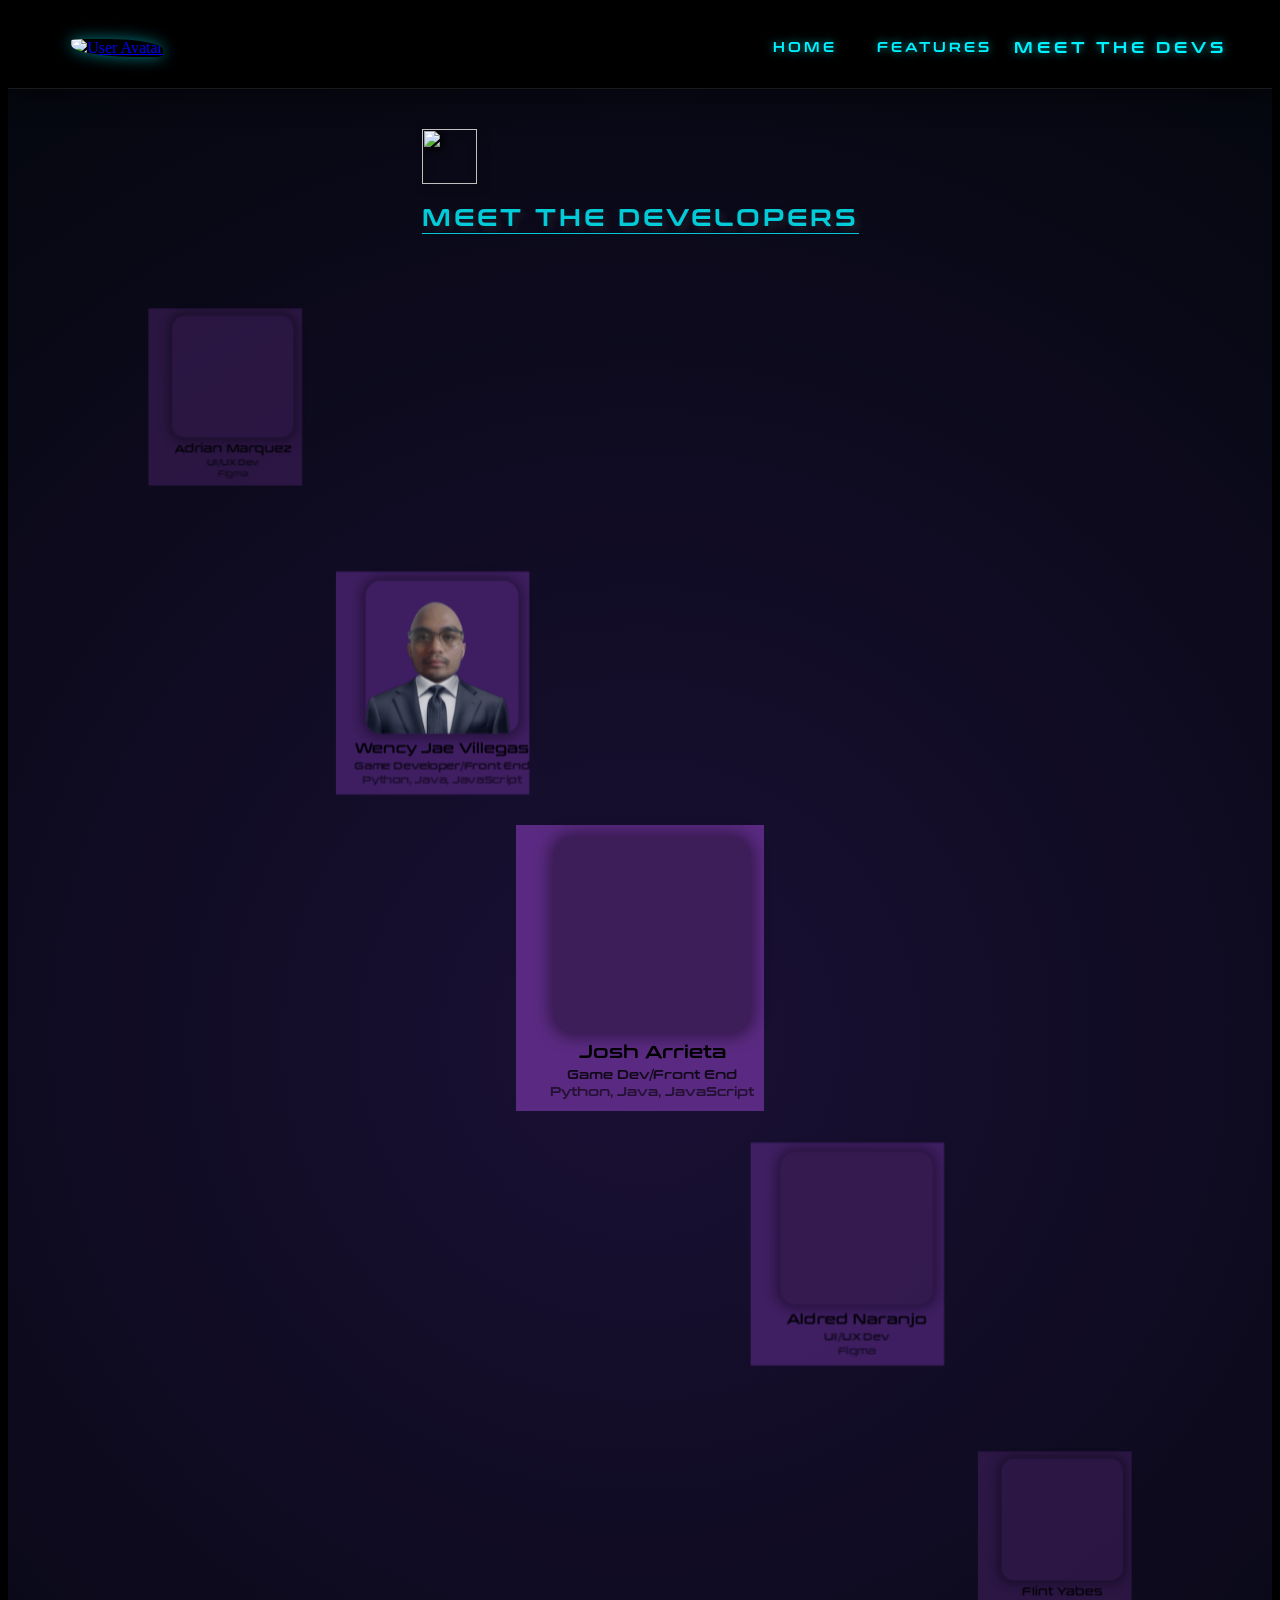
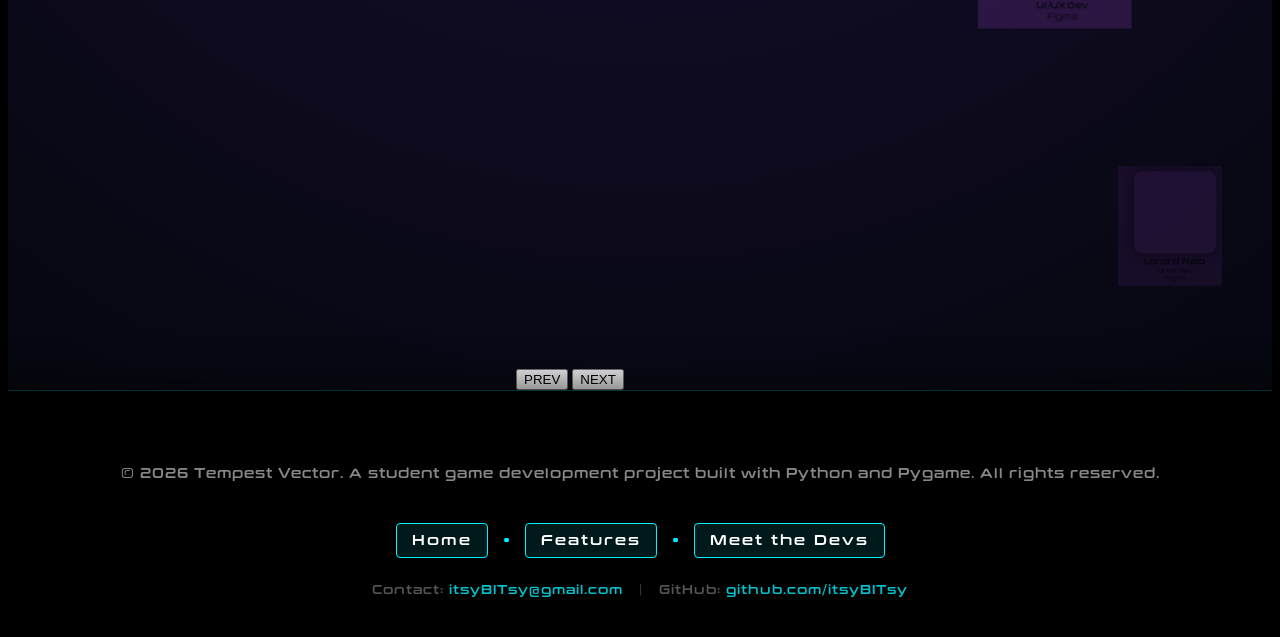
==== commit 04302227: "git ppsuhgit" ====
--- a/project/pages/devs.html
+++ b/project/pages/devs.html
@@ -7,24 +7,25 @@
     <link rel="stylesheet" href="../assets/css/main.css">
     <link rel="stylesheet" href="/assets/css/component.css">
 </head>
+
 <body>
     <header>
-  <nav class="navbar">
-    <!-- Brand/Logo Area -->
-    <div class="nav-avatar">
-      <a href="index.html">
-        <img src="/assets/img/avatar.png" alt="User Avatar" class="avatar">
-      </a>
-    </div>
+      <nav class="navbar">
+        <!-- Brand/Logo Area -->
+        <div class="nav-avatar">
+          <a href="index.html">
+            <img src="/assets/img/avatar.png" alt="User Avatar" class="avatar">
+          </a>
+        </div>
 
-    <!-- Navigation Links Area -->
-    <div class="nav-links">
-      <a href="/index.html" class="nav-link ">Home</a>
-      <a href="/pages/features.html" class="nav-link">Features</a>
-      <a href="/pages/devs.html" class="nav-link active">Meet the Devs</a>
-    </div>
-  </nav>
-</header>
+        <!-- Navigation Links Area -->
+        <div class="nav-links">
+          <a href="/index.html" class="nav-link ">Home</a>
+          <a href="/pages/features.html" class="nav-link">Features</a>
+          <a href="/pages/devs.html" class="nav-link active">Meet the Devs</a>
+        </div>
+      </nav>
+    </header>
 
     
     <section class="devs" >
@@ -40,8 +41,33 @@
                 <button class="btn btn-next" id="btn-next">NEXT</button>
             </div>
         </div>
+    </section>
 
-    </section>
+    <footer class="game-footer">
+        <div class="footer-content">
+            <!-- Copyright & Tech Stack -->
+            <div class="footer-info">
+                <p>© 2026 Tempest Vector. A student game development project built with Python and Pygame. All rights reserved.</p>
+            </div>
+
+            <!-- Social/Quick Links -->
+            <div class="footer-nav">
+                <a href="/index.html" class="footer-nav-btn">Home</a>
+                <span class="separator" class="footer-nav-btn">•</span>
+                <a href="/pages/features.html" class="footer-nav-btn">Features</a>
+                <span class="separator">•</span>
+                <a href="/pages/devs.html" class="footer-nav-btn">Meet the Devs</a>
+            </div>
+            
+            <!-- Contact & External -->
+            <div class="footer-contact">
+                <span>Contact: <a href="mailto:teamemail@example.com">itsyBITsy@gmail.com</a></span>
+                <span class="bar">|</span>
+                <span>GitHub: <a href="https://github.com/itsyBITsy" target="_blank">github.com/itsyBITsy</a></span>
+            </div>
+        </div>
+    </footer>
+
     <script src="../assets/js/main.js"></script>
 </body>
-</html>
+</html>
--- a/project/assets/css/main.css
+++ b/project/assets/css/main.css
@@ -2,7 +2,7 @@
   font-family: 'Futuristic';
   src: url('../font/Conthrax-SemiBold.otf') format('opentype');
 }
-html{
+html {
   scroll-behavior: smooth;
 }
 body {
@@ -44,7 +44,6 @@
 .nav-links {
   display: inline-flex;
   gap: 40px; /* Standard spacing between links */
-  float: right;
 }
 
 .nav-link {
@@ -96,26 +95,31 @@
 }
 
 .play-button{
-  padding: 20px;
-  background-color: #00FFA3;
-  color: #0A0A0A;
+  position:relative;
+
+  margin-top: 50px;
+  margin-bottom: 50px;
+  max-width: 300px;
+  background-color: #00E5FF;
+  color: black;
   border-radius: 8px;
   letter-spacing: 4px;
   font-family: 'Futuristic';
   font-weight: bold;
+  padding: 25px;
+  text-shadow: 3px 3px 4px white;
+  box-shadow: 0 0 15px black ;
 }
 
 .play-button:hover{
-  box-shadow: 0 0 15px #37ff14;
+  box-shadow: 0 0 15px var(--accent-color);
 }
 
 .play-button:active{
   transform: scale(0.97)
 }
 
-
 /* HERO SECTION */
-
 .parallax{
   position: relative;
   display: flex;
@@ -127,76 +131,114 @@
 
 #logo{
   margin-bottom: 20%;
-  box-shadow: #fff;
   filter: drop-shadow(8px 8px 10px rgba(0, 0, 0, 0.29));
   pointer-events: none;
   transform: scale(0.80);
 }
 
-
 #ship{
-  margin-top: 250px;
+  margin-top: 400px;
   pointer-events: none;
   filter: drop-shadow(5px 5px 10px rgba(225, 255, 0, 0.264));
   transform: translateX(0);
   transform: scale(0.80);
   position: absolute;
-  
 }
 
 /* ABOUT SECTION */
-
 .parallax2{
   position: relative;
   display: flex;
   justify-content: center;
   align-items: center;
-  height: 30vh;
-  z-index: -1;
+  flex-direction: column;
+  height: 75vh;
   background: radial-gradient(circle at center, #1a1035 0%, #05070f 100%);
 }
-.aboutBox{
-  display: flex;
-  position: absolute;
-  justify-content: center;
-  align-items: center;
-  gap: 12px;
-  top: 10%;
+
+/* Container for the 3-column layout */
+.about-container {
+    display: flex;
+    align-items: center;
+    justify-content: center;
+    gap: 50px;
+    width: 90%;
+    max-width: 1400px;
+    margin-top: 50px;
+}
+
+/* LEFT COLUMN: Large Stacked Text */
+.about-keywords {
+    flex: 1;
+    display: flex;
+    flex-direction: column;
+    text-align: right;
+    font-family: 'Futuristic', sans-serif;
+    font-size: 45px; /* Adjust based on your preference */
+    line-height: 1.1;
+    color: #fff;
+    letter-spacing: 2px;
+}
+
+.about-keywords span.highlight {
+    color: #00f2ff;
+    text-shadow: 0 0 20px rgba(0, 242, 255, 0.6);
+}
+
+/* MIDDLE COLUMN: The GIF Frame */
+.about-gif {
+    flex: 2; 
+    display: flex;
+    justify-content: center;
+    position: relative;
+}
+
+.gif-frame {
+    position: relative;
+    padding: 10px;
+    border: 2px solid rgba(0, 242, 255, 0.5);
+    background: #000;
+    box-shadow: 0 0 30px rgba(0, 242, 255, 0.2);
+    transition: 0.5s ease;
+}
+
+.gif-frame:hover {
+    transform: perspective(1000px) rotateY(0deg);
+    box-shadow: 0 0 50px rgba(0, 242, 255, 0.4);
+}
+
+.gif-frame img {
+    display: block;
+    width: 100%;
+    max-width: 600px;
+    height: auto;
+}
+
+/* RIGHT COLUMN: Description Text */
+.about-description {
+    flex: 1;
+    text-align: left;
+}
+
+.about-description p {
+    font-family: 'Futuristic', sans-serif;
+    font-size: 16px;
+    line-height: 1.8;
+    color: #ccc;
+    background: transparent;
+    border: none;
+    padding: 0;
+    width: auto; /* Resetting your previous 900px width */
+    max-width: 400px;
 }
 
 .aboutBox h2{
   letter-spacing: 3px;
   font-family: 'Futuristic';
-  text-shadow: 4px 4px 6px black;
+  color: #00f2ffd4;
+  text-shadow: 0 0 20px rgba(0, 242, 255, 0.6);
+  display: flex;
   border-bottom: 1px solid;
-  color: #00f2ffd4;
-  text-shadow: 0 0 15px #000000, 0 0 25px #000000;
-  display: flex;
-  border-bottom: 1px solid;
-}
-
-.aboutBox img{
-  display: flex;
-  width: 55px;
-  height: 55px;
-  filter: drop-shadow(3px 3px 4px black);
-}
-
-.parallax2 p{
-  color: white;
-  font-family: 'Futuristic';
-  font-size: 14px;
-  letter-spacing: 2px;
-  width: 900px;
-  position: relative;
-  text-shadow: 3px 3px 4px black;
-  background: rgba(0,0,0,0.5);
-  border: 1px solid rgba(0,255,255,0.2);
-  padding: 15px;
-  border-radius: 15px;
-  min-width: 450px;
-  max-width: 1080px;
-  margin-top: 5%;
 }
 
 
@@ -210,12 +252,7 @@
   filter: drop-shadow(3px 3px 4px rgb(0, 0, 0));
 }
 
-
-
-/* GAMEPLAY SECTION */
-
-
-
+/* ENEMY SECTION */
 .parallax3{
   position: relative;
   display: flex;
@@ -227,7 +264,7 @@
   background-color: #1a1035ad;
   background-image: linear-gradient(rgba(255,255,255,0.05) 1px, transparent 1px),
                   linear-gradient(90deg, rgba(255,255,255,0.05) 1px, transparent 1px);
-  background-size: 40px 40px;
+  background-size: 35px 35px;
 }
 
 .carousel-wrapper {
@@ -318,9 +355,6 @@
 
 .nav-btn:hover { background: #00f2ff; color: black; }
 
-@media (max-width: 768px) {
-    .ss-card { width: 280px; height: 160px; }
-}
 
 .meetDevs{
   display: flex;
@@ -335,6 +369,7 @@
 .meet-button:active{
   transform: scale(0.87);
 }
+
 .meet-button:hover{
   box-shadow: 0 0 15px 5px rgba(0, 213, 255, 0.327);
 }
@@ -355,9 +390,6 @@
     --accent-color: #00f2ff;
     --bg-dark: #0a0a0c;
 }
-
-
-
 
 .features-container {
     padding: 100px 10%;
@@ -414,24 +446,12 @@
     flex: 1;
     font-family: 'Futuristic', sans-serif;
     color: white;
-    text-align: right; /* Default alignment */
-}
-
-.feature-card:nth-child(even) .feature-content {
-    text-align: left;
+    text-align: right;
 }
 
 /* Alternate: Image on Left, Content on Right -> Align Text Left */
 .feature-card:nth-child(even) .feature-content {
     text-align: left;
-}
-
-/* Responsive adjustment: Center text on mobile devices */
-@media (max-width: 968px) {
-    .feature-content, 
-    .feature-card:nth-child(even) .feature-content {
-        text-align: center;
-    }
 }
 
 .feature-content h2 {
@@ -462,22 +482,7 @@
     will-change: transform;
 }
 
-@media (max-width: 968px) {
-    .feature-card, .feature-card:nth-child(even) {
-        flex-direction: column;
-        text-align: center;
-        margin-bottom: 100px;
-    }
-}
-
 /* DEVELOPERS SECTION */
-.devs > div{
-  top: 20px; 
-  left: 50%;
-  display: flex;
-  align-items: center;
-  gap: 12px;
-}
 .devs{
   background-color: #150E2B;
   background: radial-gradient(circle at center, #1a1035 0%, #05070f 100%);
@@ -487,8 +492,6 @@
   align-items: center;
   justify-content: flex-start; 
   padding-top: 40px;           
-  min-height: 100vh;
-  margin-bottom: 50px;
 }
 
 .devs h2{
@@ -507,3 +510,96 @@
   filter: drop-shadow(3px 3px 4px black) ;
 }
 
+/* FOOTER */
+.game-footer {
+    background: rgba(0, 0, 0, 0.9);
+    backdrop-filter: blur(10px);
+    border-top: 1px solid rgba(0, 242, 255, 0.2);
+    padding: 60px 5% 40px 5%;
+    font-family: 'Futuristic', sans-serif;
+    color: #fff;
+    position: relative;
+    box-shadow: 0 -10px 30px rgba(0, 0, 0, 0.5);
+}
+
+.footer-content {
+    display: flex;
+    flex-direction: column;
+    align-items: center;
+    gap: 25px;
+    max-width: 1200px;
+    margin: 0 auto;
+    text-align: center;
+}
+
+/* Fast Navigation Links */
+.footer-nav {
+    display: flex;
+    align-items: center;
+    gap: 15px;
+}
+
+.footer-nav a {
+    color: #fff;
+    text-decoration: none;
+    font-size: 14px;
+    letter-spacing: 2px;
+    transition: 0.3s;
+}
+
+.footer-nav a:hover {
+    color: #00f2ff;
+    text-shadow: 0 0 10px #00f2ff;
+}
+
+.footer-nav-btn {
+    background: rgba(0, 242, 255, 0.1);
+    padding: 8px 15px;
+    border: 1px solid #00f2ff;
+    border-radius: 4px;
+}
+
+.footer-nav-btn:hover {
+    background: #00f2ff !important;
+    color: #000 !important;
+    box-shadow: 0 0 15px #00f2ff;
+}
+
+.separator {
+    color: #00f2ff;
+}
+
+/* Info Text */
+.footer-info p {
+    font-size: 13px;
+    color: #888;
+    line-height: 1.6;
+    letter-spacing: 1px;
+}
+
+.footer-info strong {
+    color: #00f2ff;
+}
+
+/* Contact Bar */
+.footer-contact {
+    font-size: 12px;
+    color: #555;
+    letter-spacing: 1px;
+}
+
+.footer-contact a {
+    color: #00f2ff;
+    text-decoration: none;
+    opacity: 0.8;
+}
+
+.footer-contact a:hover {
+    opacity: 1;
+    text-decoration: underline;
+}
+
+.footer-contact .bar {
+    margin: 0 10px;
+    color: #333;
+}
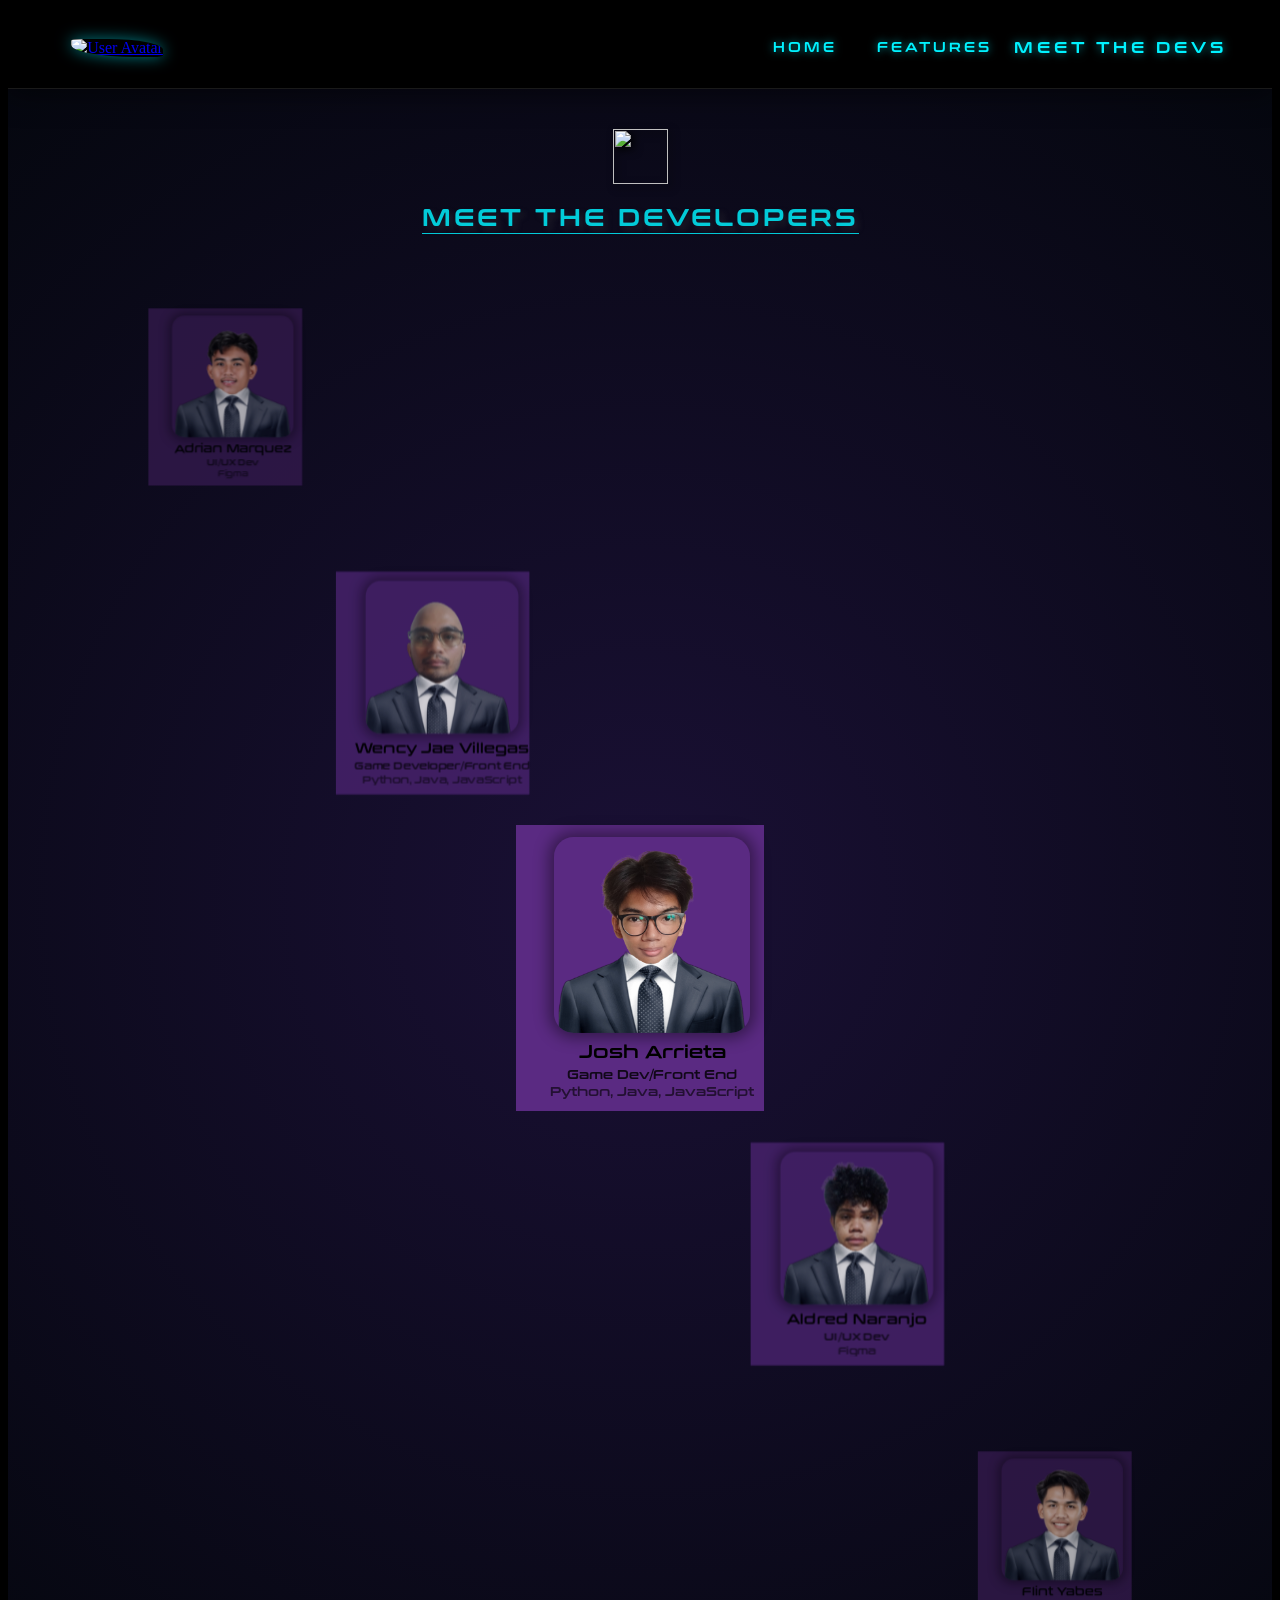
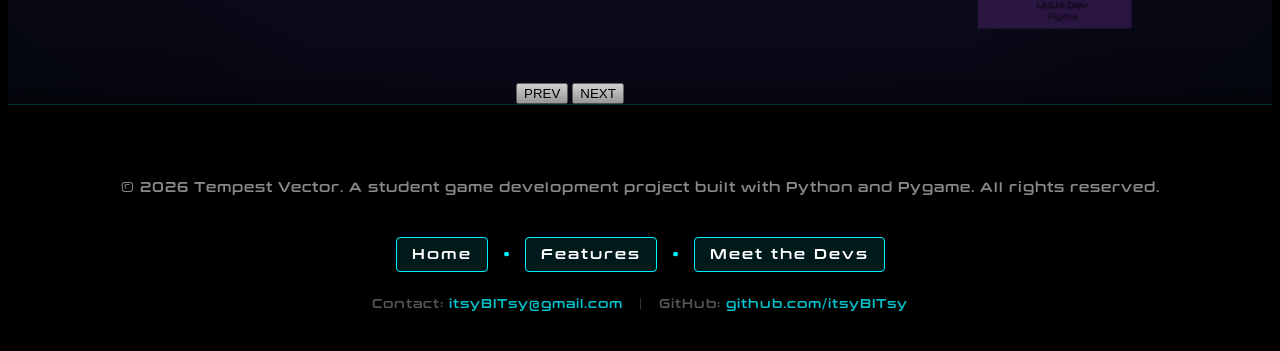
==== commit 4939d49d: "chore: update code structure for better readability and maintainability" ====
--- a/project/pages/devs.html
+++ b/project/pages/devs.html
@@ -13,7 +13,7 @@
       <nav class="navbar">
         <!-- Brand/Logo Area -->
         <div class="nav-avatar">
-          <a href="index.html">
+          <a href="/index.html">
             <img src="/assets/img/avatar.png" alt="User Avatar" class="avatar">
           </a>
         </div>
--- a/project/assets/css/main.css
+++ b/project/assets/css/main.css
@@ -26,6 +26,11 @@
     transform: translateY(-20px);
 }
 
+/*
+================ 
+NAVBAR 
+================
+*/
 .navbar {
   display: flex; 
   justify-content: space-between; /* Pushes logo to left, links to right */
@@ -119,7 +124,11 @@
   transform: scale(0.97)
 }
 
-/* HERO SECTION */
+/*
+================ 
+HERO SECTION 
+================
+*/
 .parallax{
   position: relative;
   display: flex;
@@ -145,7 +154,11 @@
   position: absolute;
 }
 
-/* ABOUT SECTION */
+/*
+================ 
+ABOUT SECTION 
+================
+*/
 .parallax2{
   position: relative;
   display: flex;
@@ -252,7 +265,11 @@
   filter: drop-shadow(3px 3px 4px rgb(0, 0, 0));
 }
 
-/* ENEMY SECTION */
+/*
+================ 
+ENEMY SECTION 
+================
+*/
 .parallax3{
   position: relative;
   display: flex;
@@ -355,37 +372,11 @@
 
 .nav-btn:hover { background: #00f2ff; color: black; }
 
-
-.meetDevs{
-  display: flex;
-  margin-top: 10px;
-}
-.meetDevs a{
-  text-decoration: none;
-  position: relative;
-  display: flex;
-}
-
-.meet-button:active{
-  transform: scale(0.87);
-}
-
-.meet-button:hover{
-  box-shadow: 0 0 15px 5px rgba(0, 213, 255, 0.327);
-}
-
-.meet-button{
-  display: flex;
-  padding: 12px;
-  background-color: #00E5FF;
-  font-weight: bold;
-  border-radius: 8px;
-  font-family: 'Futuristic';
-  box-shadow: 10px 10px 5px rgba(0, 0, 0, 0.3);
-}
-
-
-/* KEY FEATURES */
+/*
+================ 
+KEY FEATURES TAB
+================
+*/
 :root {
     --accent-color: #00f2ff;
     --bg-dark: #0a0a0c;
@@ -482,7 +473,11 @@
     will-change: transform;
 }
 
-/* DEVELOPERS SECTION */
+/*
+================ 
+DEVELOPER TAB 
+================
+*/
 .devs{
   background-color: #150E2B;
   background: radial-gradient(circle at center, #1a1035 0%, #05070f 100%);
@@ -507,10 +502,15 @@
   display: flex;
   width: 55px;
   height: 55px;
-  filter: drop-shadow(3px 3px 4px black) ;
-}
-
-/* FOOTER */
+  margin: 0 auto;
+  filter: drop-shadow(3px 3px 4px black);
+}
+
+/*
+================ 
+FOOTER 
+================
+*/
 .game-footer {
     background: rgba(0, 0, 0, 0.9);
     backdrop-filter: blur(10px);
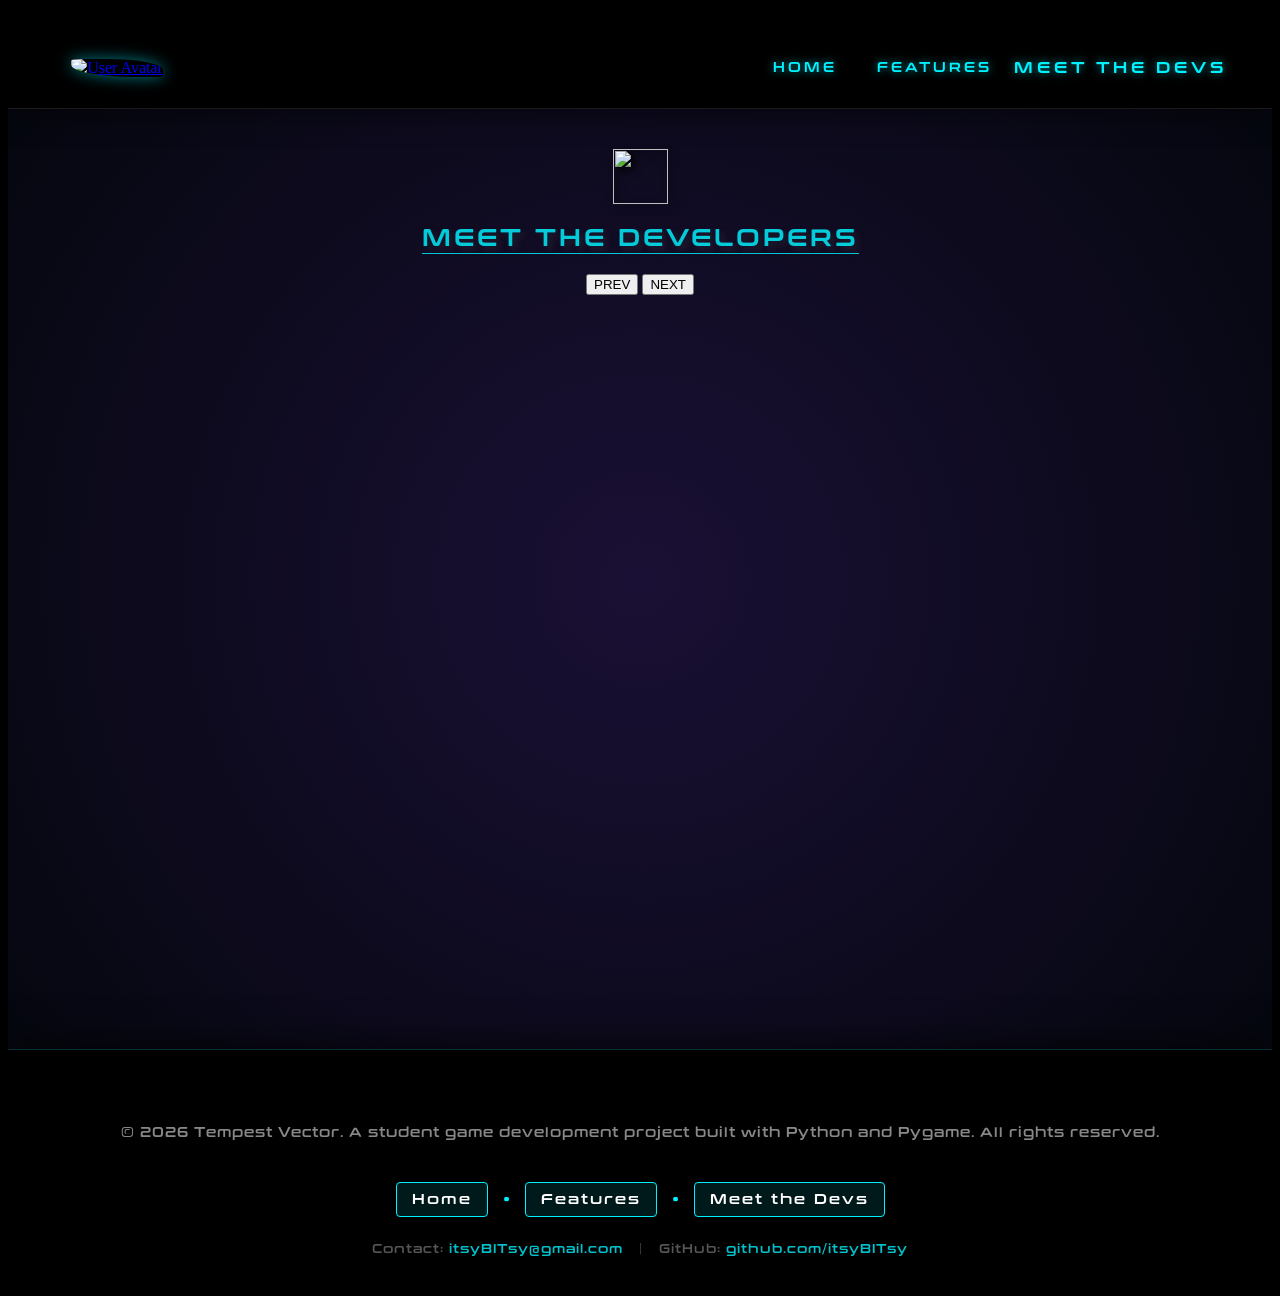
==== commit df5c9c86: "Merge branch 'main' of https://github.com/W-Vill/Tempest-Vector.com" ====
--- a/project/pages/devs.html
+++ b/project/pages/devs.html
@@ -70,4 +70,4 @@
 
     <script src="../assets/js/main.js"></script>
 </body>
-</html>+</html>
--- a/project/assets/css/main.css
+++ b/project/assets/css/main.css
@@ -602,4 +602,4 @@
 .footer-contact .bar {
     margin: 0 10px;
     color: #333;
-}+}
